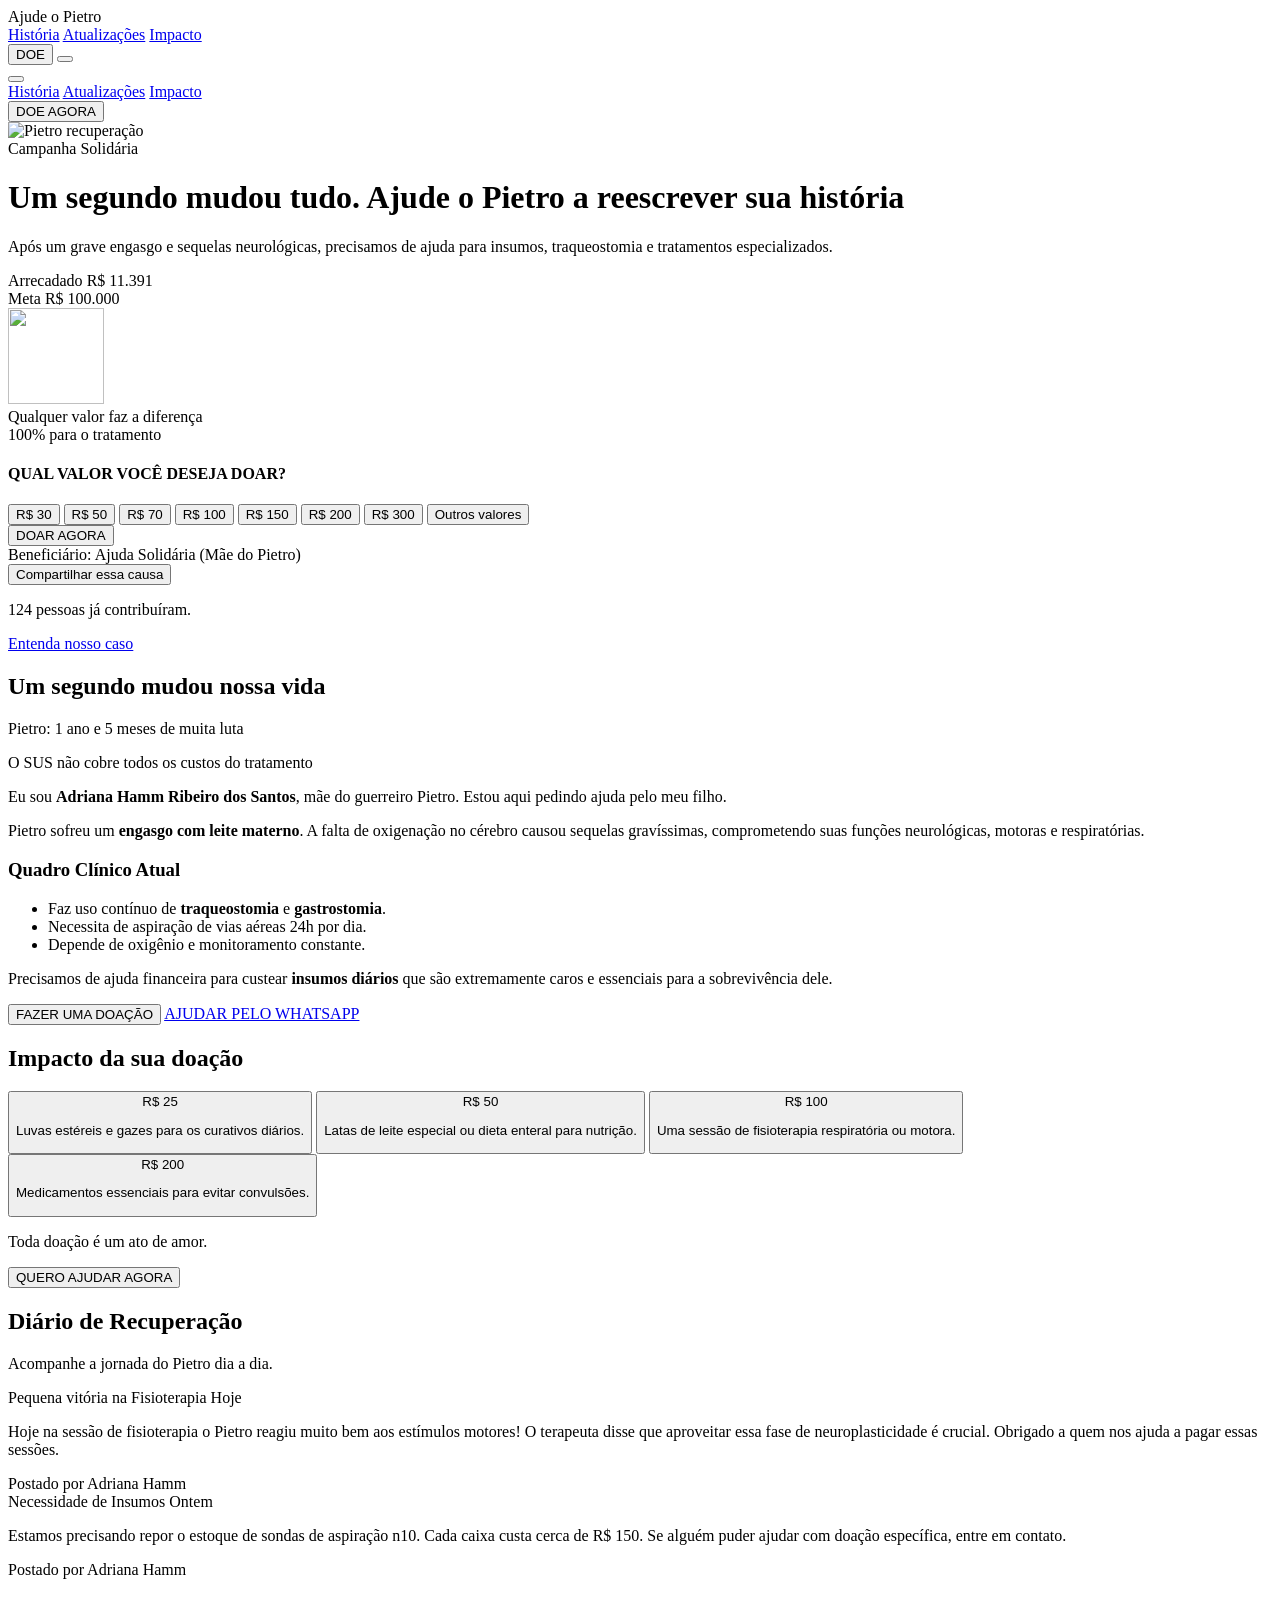
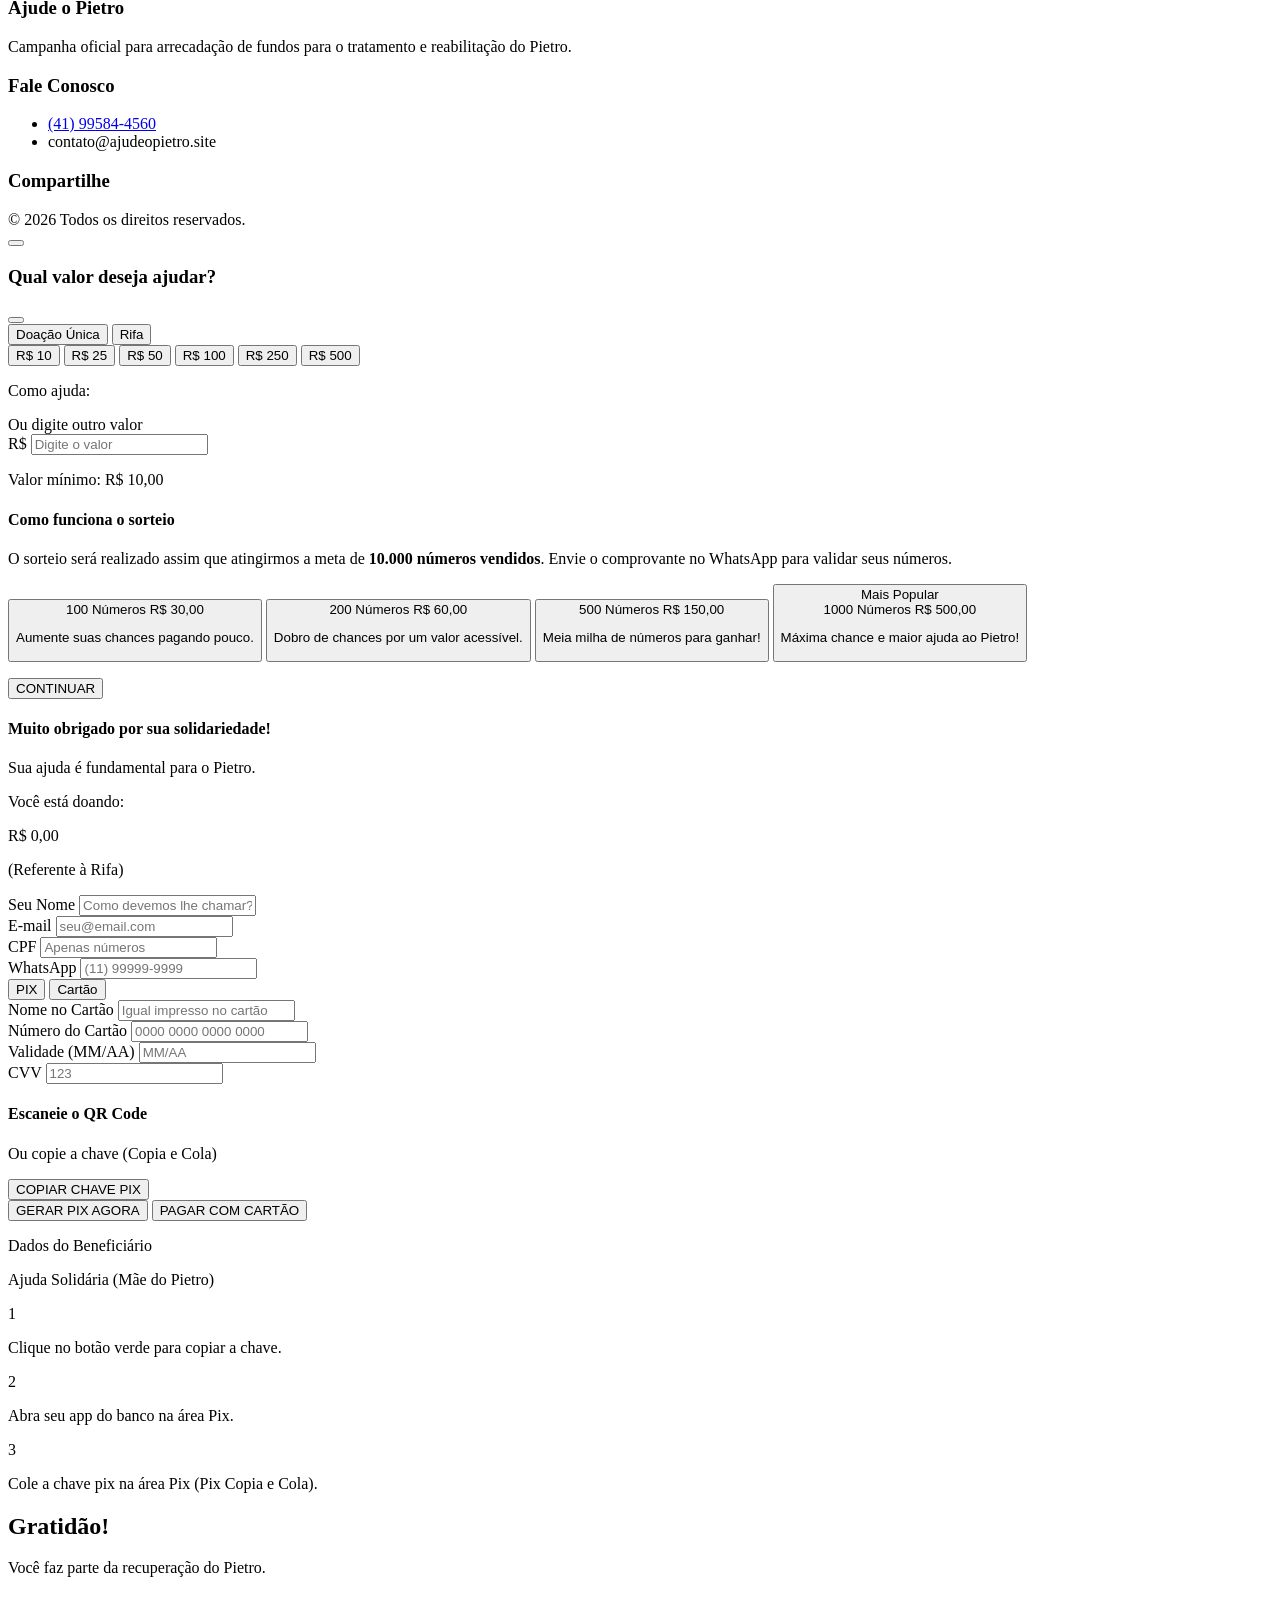
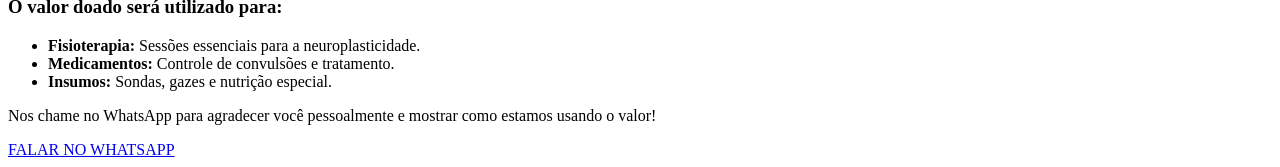
==== index.html @ 28f9c637 "Fix instruction texts for PIX copy" ====
<!DOCTYPE html>
<html lang="pt-BR" class="scroll-smooth">
<head>
    <meta charset="UTF-8" />
    <meta name="viewport" content="width=device-width, initial-scale=1.0" />
    <title>Ajude o Pietro - Recuperação</title>
    <meta name="description" content="Campanha de arrecadação para o Pietro, 1 ano e 5 meses. Após um engasgo e falta de oxigenação, ele precisa de terapias e equipamentos especializados.">
    
    <!-- Tailwind CSS -->
    <script src="https://cdn.tailwindcss.com"></script>
    
    <!-- Configuração Tailwind -->
    <script>
      tailwind.config = {
        theme: {
          extend: {
            fontFamily: {
              sans: ['Inter', 'sans-serif'],
              serif: ['Lora', 'serif'],
            },
            colors: {
              brand: {
                50: '#f0f9ff',
                100: '#e0f2fe',
                200: '#bae6fd',
                300: '#7dd3fc',
                400: '#38bdf8',
                500: '#0ea5e9',
                600: '#0284c7',
                700: '#0369a1',
                800: '#075985',
                900: '#0c4a6e',
                950: '#082f49',
              },
            },
            keyframes: {
              shimmer: {
                '0%': { left: '-100%' },
                '100%': { left: '100%' }
              },
              'fade-in-up': {
                '0%': { opacity: '0', transform: 'translateY(20px)' },
                '100%': { opacity: '1', transform: 'translateY(0)' }
              },
              bounce: {
                '0%, 100%': { transform: 'translateY(-25%)', animationTimingFunction: 'cubic-bezier(0.8,0,1,1)' },
                '50%': { transform: 'translateY(0)', animationTimingFunction: 'cubic-bezier(0,0,0.2,1)' }
              }
            },
            animation: {
              shimmer: 'shimmer 2s infinite',
              'fade-in-up': 'fade-in-up 0.5s ease-out',
              bounce: 'bounce 1s infinite'
            }
          }
        }
      }
    </script>

    <!-- Performance Optimization -->
    <link rel="preconnect" href="https://fonts.googleapis.com">
    <link rel="preconnect" href="https://fonts.gstatic.com" crossorigin>
    <link rel="preconnect" href="https://cdn.tailwindcss.com">
    <link rel="preconnect" href="https://unpkg.com">
    <link rel="preconnect" href="https://connect.facebook.net">
    <link rel="preconnect" href="https://analytics.tiktok.com">
    <link rel="preconnect" href="https://scripts.converteai.net">

    <link href="https://fonts.googleapis.com/css2?family=Inter:wght@300;400;600;700&family=Lora:ital,wght@0,400;0,600;1,400&display=swap" rel="stylesheet" media="print" onload="this.media='all'">
    <noscript>
        <link href="https://fonts.googleapis.com/css2?family=Inter:wght@300;400;600;700&family=Lora:ital,wght@0,400;0,600;1,400&display=swap" rel="stylesheet">
    </noscript>
    

    <!-- Meta Pixel Code injected via script.js -->

    <!-- Scripts de Terceiros (Carregamento Otimizado) -->
    <script src="https://unpkg.com/lucide@latest"></script>
    <script src="https://cdn.jsdelivr.net/npm/@supabase/supabase-js@2"></script>
    <script type="text/javascript"> 
        // Vturb
        var s=document.createElement("script"); 
        s.src="https://scripts.converteai.net/b7394cb2-5de2-47d3-9c78-3a47c6c0c84c/players/698b55a72d330b14411790bb/v4/player.js";
        s.async=!0;
        document.head.appendChild(s); 
    </script>


    <link rel="stylesheet" href="style.css">

    <script src="https://cdn.rawgit.com/davidshimjs/qrcodejs/gh-pages/qrcode.min.js"></script>
    <script src="https://checkoutt-seguro.netlify.app/js/checkout-sdk.js"></script>
</head>
<body class="bg-slate-50 text-slate-800 antialiased selection:bg-brand-200 selection:text-brand-900 font-sans">
    <!-- Navbar -->
    <header id="navbar" class="fixed top-0 left-0 w-full z-40 transition-all duration-300 py-5 bg-transparent">
        <div class="max-w-6xl mx-auto px-4 flex items-center justify-between">
            <div id="nav-logo" class="font-serif font-bold text-xl md:text-2xl tracking-tight transition-colors flex items-center gap-2 text-brand-900">
                Ajude o Pietro
            </div>

            <!-- Desktop Nav -->
            <nav class="hidden md:flex items-center gap-8 font-medium text-sm text-brand-900/80">
                <a href="#historia" class="hover:text-brand-900 transition-colors">História</a>
                <a href="#atualizacoes" class="hover:text-brand-900 transition-colors">Atualizações</a>
                <a href="#impacto" class="hover:text-brand-900 transition-colors">Impacto</a>
            </nav>

            <div class="flex items-center gap-3">
                <a href="https://wa.me/5541995844560" 
                   target="_blank"
                   rel="noopener noreferrer"
                   aria-label="Fale conosco no WhatsApp"
                   id="nav-whatsapp"
                   onclick="trackWhatsAppClick(0)"
                   class="w-10 h-10 rounded-full flex items-center justify-center transition-all bg-white/40 text-brand-900 hover:bg-white/60 backdrop-blur-sm">
                    <i data-lucide="message-circle" class="w-5 h-5"></i>
                </a>
                
                <button onclick="openModal()"
                        id="nav-cta"
                        class="hidden sm:flex items-center gap-2 px-5 py-2.5 rounded-full font-bold text-sm transition-all shadow-lg hover:-translate-y-0.5 active:scale-95 bg-brand-600 text-white hover:bg-brand-700 shadow-brand-900/10">
                    <span>DOE</span>
                    <i data-lucide="heart" class="w-4 h-4 fill-white"></i>
                </button>

                <!-- Mobile Menu Button -->
                <button id="mobile-menu-btn" class="md:hidden w-10 h-10 flex items-center justify-center rounded-full bg-white/40 text-brand-900 backdrop-blur-sm transition-all" aria-label="Abrir menu">
                    <i data-lucide="menu" class="w-6 h-6"></i>
                </button>
            </div>
        </div>
    </header>

    <!-- Mobile Menu Overlay -->
    <div id="mobile-menu" class="fixed inset-0 z-50 bg-brand-900/95 backdrop-blur-md flex flex-col items-center justify-center gap-8 transition-all duration-300 opacity-0 pointer-events-none translate-x-full">
        <button id="close-menu-btn" class="absolute top-6 right-6 w-12 h-12 flex items-center justify-center rounded-full bg-white/10 text-white hover:bg-white/20 transition-all" aria-label="Fechar menu">
            <i data-lucide="x" class="w-8 h-8"></i>
        </button>
        
        <nav class="flex flex-col items-center gap-8 text-2xl font-serif font-bold text-white">
            <a href="#historia" class="mobile-nav-link hover:text-brand-300 transition-colors">História</a>
            <a href="#atualizacoes" class="mobile-nav-link hover:text-brand-300 transition-colors">Atualizações</a>
            <a href="#impacto" class="mobile-nav-link hover:text-brand-300 transition-colors">Impacto</a>
        </nav>
        
        <button onclick="openModal(); toggleMobileMenu();" class="mt-4 px-8 py-4 rounded-full bg-brand-500 text-white font-bold shadow-xl shadow-brand-950/50 flex items-center gap-3">
            <span>DOE AGORA</span>
            <i data-lucide="heart" class="w-5 h-5 fill-white"></i>
        </button>
    </div>

    <!-- Hero Section -->
    <div class="relative min-h-[90vh] md:min-h-[85vh] bg-[#ABE1FF] text-brand-900 overflow-hidden flex items-center">
        <!-- Abstract Background Shapes -->
        <div class="absolute top-0 left-0 w-full h-full overflow-hidden z-0 pointer-events-none">
            <div class="absolute -top-24 -left-24 w-96 h-96 bg-white/40 rounded-full blur-[100px]"></div>
            <div class="absolute bottom-0 right-0 w-[500px] h-[500px] bg-brand-200/40 rounded-full blur-[120px]"></div>
            <div class="absolute top-1/2 left-1/2 transform -translate-x-1/2 -translate-y-1/2 w-full h-full opacity-30 invert" style="background-image: url('https://www.transparenttextures.com/patterns/stardust.png');"></div>
        </div>

        <div class="relative w-full max-w-6xl mx-auto px-4 py-24 md:py-28 flex flex-col md:flex-row items-center gap-10 md:gap-16 z-10">
            
            <!-- Main Image Column -->
            <div class="w-full md:w-1/2 flex flex-col items-center">
                <div class="relative w-full max-w-[400px] rounded-3xl overflow-hidden shadow-2xl border-4 border-white/60 group bg-brand-100 flex items-center justify-center transform md:rotate-[-2deg] hover:rotate-0 transition-all duration-500">
                    <img src="https://i.ibb.co/sv1fkF4d/pietro-jpg.jpg" alt="Pietro recuperação" class="w-full h-auto object-cover" fetchpriority="high" decoding="async" width="400" height="400" />
                </div>
            </div>

            <!-- Content Column -->
            <div class="w-full md:w-1/2 space-y-8 text-center md:text-left">
                <div class="space-y-4">
                    <div class="inline-flex items-center space-x-2 bg-white/70 px-4 py-1.5 rounded-full text-brand-900 text-xs md:text-sm font-bold uppercase tracking-wider border border-white/60 backdrop-blur-sm mx-auto md:mx-0 shadow-sm">
                        <i data-lucide="heart" class="w-4 h-4 mr-1 fill-brand-600 text-brand-600"></i>
                        <span>Campanha Solidária</span>
                    </div>
                    
                    <h1 class="text-4xl sm:text-5xl md:text-6xl font-serif font-bold leading-[1.1] tracking-tight text-brand-950 animate-fade-in-up">
                        Um segundo mudou tudo. Ajude o Pietro a <span class="text-brand-700">reescrever sua história</span>
                    </h1>
                    
                    <p class="text-brand-900/90 text-lg md:text-xl leading-relaxed max-w-xl mx-auto md:mx-0 font-medium">
                        Após um grave engasgo e sequelas neurológicas, precisamos de ajuda para insumos, traqueostomia e tratamentos especializados.
                    </p>
                </div>

                <!-- Stats / Donation Card -->
                <div class="bg-white/40 backdrop-blur-xl rounded-2xl p-6 md:p-8 border border-white/60 shadow-xl relative overflow-hidden group">
                    <!-- Shimmer effect -->
                    <div class="absolute top-0 -left-[100%] w-full h-full bg-gradient-to-r from-transparent via-white/40 to-transparent group-hover:animate-shimmer pointer-events-none"></div>

                    <div class="flex justify-between items-end mb-4">
                        <div>
                            <span class="block text-xs uppercase tracking-widest text-brand-800 mb-1 font-bold">Arrecadado</span>
                            <span class="text-3xl md:text-4xl font-bold font-serif text-brand-900" id="stats-current">R$ 11.391</span>
                        </div>
                        <div class="text-right">
                            <span class="block text-xs uppercase tracking-widest text-brand-800 mb-1 font-bold">Meta</span>
                            <span class="font-semibold text-lg md:text-xl text-brand-900/80" id="stats-goal">R$ 100.000</span>
                        </div>
                    </div>
                    
                    <div class="relative w-full bg-white/50 rounded-full h-3 md:h-4 mb-6 overflow-hidden border border-white/50">
                        <div class="absolute top-0 left-0 h-full bg-gradient-to-r from-brand-500 to-brand-600 rounded-full transition-all duration-1000 ease-out shadow-[0_0_10px_rgba(14,165,233,0.3)]" style="width: 11.39%" id="progress-bar">
                            <div class="absolute top-0 right-0 h-full w-2 bg-white/50 animate-pulse"></div>
                        </div>
                    </div>
                    
                    <div class="flex flex-col gap-4">
                        <!-- PIX Display -->
                        <div class="bg-white/70 rounded-xl p-5 border border-white/60 shadow-sm relative overflow-hidden">
                            <img src="https://upload.wikimedia.org/wikipedia/commons/a/a2/Logo%E2%80%94pix_powered_by_Banco_Central_%28Brazil%2C_2020%29.svg" alt="" class="absolute -right-4 -top-4 w-24 h-24 opacity-10 rotate-12 pointer-events-none" loading="lazy" decoding="async" width="96" height="96" />

                            <div class="flex flex-col md:flex-row justify-between items-start md:items-center mb-3 gap-2">
                                <div class="flex items-center gap-2">
                                    <div class="bg-green-100 p-1 rounded-full">
                                        <i data-lucide="sparkles" class="w-3 h-3 text-green-600"></i>
                                    </div>
                                    <span class="text-green-700 text-xs font-bold uppercase tracking-wider">Qualquer valor faz a diferença</span>
                                </div>
                                <span class="text-brand-900/70 text-[10px] uppercase font-medium flex items-center gap-1">
                                    <i data-lucide="shield-check" class="w-3 h-3"></i>
                                    100% para o tratamento
                                </span>
                            </div>

                            
                            <h4 class="text-center font-bold text-slate-800 text-sm mb-3">QUAL VALOR VOCÊ DESEJA DOAR?</h4>
                            
                            <div class="grid grid-cols-2 gap-2 mb-4">
                                <button onclick="openModalWithAmount(30)" class="hero-amount-btn py-2 px-2 rounded-lg font-bold text-sm transition-all bg-[#38bdf8] text-white hover:opacity-80" data-value="30">R$ 30</button>
                                <button onclick="openModalWithAmount(50)" class="hero-amount-btn py-2 px-2 rounded-lg font-bold text-sm transition-all bg-[#38bdf8] text-white hover:opacity-80" data-value="50">R$ 50</button>
                                <button onclick="openModalWithAmount(70)" class="hero-amount-btn py-2 px-2 rounded-lg font-bold text-sm transition-all bg-[#38bdf8] text-white hover:opacity-80" data-value="70">R$ 70</button>
                                <button onclick="openModalWithAmount(100)" class="hero-amount-btn py-2 px-2 rounded-lg font-bold text-sm transition-all bg-[#38bdf8] text-white hover:opacity-80" data-value="100">R$ 100</button>
                                <button onclick="openModalWithAmount(150)" class="hero-amount-btn py-2 px-2 rounded-lg font-bold text-sm transition-all bg-[#38bdf8] text-white hover:opacity-80" data-value="150">R$ 150</button>
                                <button onclick="openModalWithAmount(200)" class="hero-amount-btn py-2 px-2 rounded-lg font-bold text-sm transition-all bg-[#38bdf8] text-white hover:opacity-80" data-value="200">R$ 200</button>
                                <button onclick="openModalWithAmount(300)" class="hero-amount-btn py-2 px-2 rounded-lg font-bold text-sm transition-all bg-[#38bdf8] text-white hover:opacity-80" data-value="300">R$ 300</button>
                                <button onclick="openModal()" class="hero-amount-btn py-2 px-2 rounded-lg font-bold text-sm transition-all bg-[#38bdf8] text-white hover:opacity-80" data-value="0">Outros valores</button>
                            </div>

                            <button onclick="openModal()" id="hero-donate-btn" class="w-full bg-[#38bdf8] hover:bg-[#0284c7] text-white py-4 rounded-lg transition-all active:scale-[0.98] shadow-md flex items-center justify-center gap-2 font-bold text-base uppercase tracking-wide group relative overflow-hidden">
                                <span>DOAR AGORA</span>
                            </button>


                            <div class="mt-3 flex justify-center items-center gap-2 text-xs text-brand-800/80">
                                <span>Beneficiário:</span>
                                <span class="font-semibold text-brand-900 bg-brand-100/50 px-2 py-0.5 rounded">Ajuda Solidária (Mãe do Pietro)</span>
                            </div>
                        </div>

                        <button onclick="shareCampaign()" id="share-btn" class="w-full bg-white/40 hover:bg-white/60 text-brand-900 border border-white/50 hover:border-white font-semibold py-3 px-6 rounded-xl transition-all flex items-center justify-center gap-2 text-sm">
                            <i data-lucide="share-2" class="w-4 h-4"></i>
                            <span>Compartilhar essa causa</span>
                        </button>
                    </div>
                    
                    <p class="text-center text-xs md:text-sm text-brand-800 mt-4 opacity-80 font-medium">
                        <span class="font-bold text-brand-950" id="stats-supporters">124</span> pessoas já contribuíram.
                    </p>
                </div>
                
                <div class="text-center md:text-left animate-bounce md:animate-none pt-4 md:pt-0 opacity-80 md:opacity-100">
                   <a href="#historia" class="inline-flex items-center text-sm font-medium text-brand-800 hover:text-brand-950 transition-colors">
                     Entenda nosso caso <i data-lucide="chevron-right" class="w-4 h-4 ml-1"></i>
                   </a>
                </div>
            </div>
        </div>
    </div>

    <!-- The Story Section -->
    <section id="historia" class="max-w-3xl mx-auto px-4 -mt-10 relative z-10 mb-16 scroll-mt-24">
        <div class="bg-white rounded-t-3xl shadow-2xl shadow-slate-900/10 overflow-hidden ring-1 ring-slate-900/5">
            <!-- Header Card -->
            <div class="bg-gradient-to-br from-brand-900 to-brand-800 p-8 text-center text-white relative overflow-hidden transform-gpu">
                <div class="absolute top-0 left-0 w-full h-full opacity-10" style="background-image: url('https://www.transparenttextures.com/patterns/cubes.png');"></div>
                <h2 class="relative z-10 text-2xl md:text-4xl font-serif font-bold leading-tight mb-2">
                    Um segundo mudou nossa vida
                </h2>
                <p class="relative z-10 text-lg md:text-xl font-medium text-brand-100">
                    Pietro: 1 ano e 5 meses de muita luta
                </p>
            </div>

            <!-- Warning Banner -->
            <div class="bg-amber-50 border-y border-amber-200 p-4 flex items-center justify-center gap-3">
                <i data-lucide="alert-triangle" class="text-amber-500 w-5 h-5 shrink-0"></i>
                <p class="font-bold text-slate-800 text-center uppercase text-xs md:text-sm tracking-wide">
                    O SUS não cobre todos os custos do tratamento
                </p>
            </div>

            <!-- Content Body -->
            <div class="p-6 md:p-12 space-y-6">
                
                <!-- Vturb Video Player -->
                <div class="w-full max-w-[400px] mx-auto mb-8">
                    <vturb-smartplayer id="vid-698b55a72d330b14411790bb" style="display: block; margin: 0 auto; width: 100%; max-width: 400px;"></vturb-smartplayer>
                </div>

                <p class="text-lg leading-relaxed text-slate-600 first-letter:text-5xl first-letter:font-serif first-letter:font-bold first-letter:mr-2 first-letter:float-left first-letter:text-brand-800">
                    Eu sou <strong>Adriana Hamm Ribeiro dos Santos</strong>, mãe do guerreiro Pietro. Estou aqui pedindo ajuda pelo meu filho.
                </p>
                
                <p class="text-lg leading-relaxed text-slate-600">
                    Pietro sofreu um <strong>engasgo com leite materno</strong>. A falta de oxigenação no cérebro causou sequelas gravíssimas, comprometendo suas funções neurológicas, motoras e respiratórias.
                </p>

                <div id="estado-atual" class="bg-brand-50 border-l-4 border-brand-600 p-6 my-8 rounded-r-xl scroll-mt-32">
                    <h3 class="font-bold text-brand-900 text-lg mb-4 flex items-center gap-2">
                        <i data-lucide="activity" class="w-5 h-5"></i>
                        Quadro Clínico Atual
                    </h3>
                    <ul class="space-y-3">
                        <li class="flex gap-3 items-start">
                            <div class="w-1.5 h-1.5 rounded-full bg-brand-500 mt-2 shrink-0"></div>
                            <span class="text-slate-700">Faz uso contínuo de <strong class="text-slate-900">traqueostomia</strong> e <strong class="text-slate-900">gastrostomia</strong>.</span>
                        </li>
                        <li class="flex gap-3 items-start">
                            <div class="w-1.5 h-1.5 rounded-full bg-brand-500 mt-2 shrink-0"></div>
                            <span class="text-slate-700">Necessita de aspiração de vias aéreas 24h por dia.</span>
                        </li>
                        <li class="flex gap-3 items-start">
                            <div class="w-1.5 h-1.5 rounded-full bg-brand-500 mt-2 shrink-0"></div>
                            <span class="text-slate-700">Depende de oxigênio e monitoramento constante.</span>
                        </li>
                    </ul>
                </div>

                <p class="text-lg leading-relaxed text-slate-600">
                    Precisamos de ajuda financeira para custear <strong>insumos diários</strong> que são extremamente caros e essenciais para a sobrevivência dele.
                </p>

                <div class="pt-6 flex flex-col gap-4">
                    <button onclick="openModal()" class="w-full bg-[#10B981] hover:bg-[#059669] text-white font-black text-lg md:text-xl py-5 px-6 rounded-2xl shadow-xl shadow-green-900/10 transition-all transform hover:scale-[1.01] uppercase flex items-center justify-center gap-3 group">
                        <i data-lucide="heart" class="w-6 h-6 fill-white group-hover:animate-bounce"></i>
                        FAZER UMA DOAÇÃO
                    </button>

                    <a href="https://wa.me/5541995844560?text=Oii%20Adriana%2C%20quero%20ajudar%20o%20Pietro!" target="_blank" rel="noopener noreferrer" onclick="trackWhatsAppClick(0)" class="w-full bg-white text-[#25D366] border-2 border-[#25D366] hover:bg-green-50 font-black text-lg md:text-xl py-5 px-6 rounded-2xl shadow-xl shadow-green-900/5 transition-all transform hover:scale-[1.01] uppercase flex items-center justify-center gap-3 group">
                        <i data-lucide="message-circle" class="w-6 h-6"></i>
                        AJUDAR PELO WHATSAPP
                    </a>
                </div>
            </div>
        </div>
    </section>

    <!-- Impact Section -->
    <section id="impacto" class="bg-sky-100 border-t border-sky-200 scroll-mt-20">
        <div class="max-w-2xl mx-auto px-4 py-16">
            <div class="text-center mb-10">
                <h2 class="text-3xl font-serif font-bold text-slate-900 mb-2">Impacto da sua doação</h2>
                <div class="w-16 h-1.5 bg-gradient-to-r from-brand-300 to-brand-500 mx-auto rounded-full"></div>
            </div>

            <div class="space-y-4" id="impact-list">
                <!-- Items populated statically below to ensure simpler HTML -->
                <button onclick="openModalWithAmount(25)" class="w-full bg-white rounded-[2rem] p-2 pr-6 shadow-sm border border-slate-100 flex items-center gap-3 md:gap-5 hover:scale-[1.02] hover:shadow-md transition-all group text-left">
                    <div class="bg-brand-800 text-white px-5 py-3 md:px-6 md:py-4 rounded-[2rem] font-bold flex items-center gap-2 min-w-fit shadow-md shrink-0 group-hover:bg-brand-900 transition-colors">
                        <i data-lucide="heart" class="fill-brand-300 text-brand-300 w-5 h-5"></i>
                        <span class="text-lg">R$ 25</span>
                    </div>
                    <p class="text-slate-600 text-sm md:text-base leading-snug font-medium py-1">Luvas estéreis e gazes para os curativos diários.</p>
                </button>
                <button onclick="openModalWithAmount(50)" class="w-full bg-white rounded-[2rem] p-2 pr-6 shadow-sm border border-slate-100 flex items-center gap-3 md:gap-5 hover:scale-[1.02] hover:shadow-md transition-all group text-left">
                    <div class="bg-brand-800 text-white px-5 py-3 md:px-6 md:py-4 rounded-[2rem] font-bold flex items-center gap-2 min-w-fit shadow-md shrink-0 group-hover:bg-brand-900 transition-colors">
                        <i data-lucide="heart" class="fill-brand-300 text-brand-300 w-5 h-5"></i>
                        <span class="text-lg">R$ 50</span>
                    </div>
                    <p class="text-slate-600 text-sm md:text-base leading-snug font-medium py-1">Latas de leite especial ou dieta enteral para nutrição.</p>
                </button>
                <button onclick="openModalWithAmount(100)" class="w-full bg-white rounded-[2rem] p-2 pr-6 shadow-sm border border-slate-100 flex items-center gap-3 md:gap-5 hover:scale-[1.02] hover:shadow-md transition-all group text-left">
                    <div class="bg-brand-800 text-white px-5 py-3 md:px-6 md:py-4 rounded-[2rem] font-bold flex items-center gap-2 min-w-fit shadow-md shrink-0 group-hover:bg-brand-900 transition-colors">
                        <i data-lucide="heart" class="fill-brand-300 text-brand-300 w-5 h-5"></i>
                        <span class="text-lg">R$ 100</span>
                    </div>
                    <p class="text-slate-600 text-sm md:text-base leading-snug font-medium py-1">Uma sessão de fisioterapia respiratória ou motora.</p>
                </button>
                <button onclick="openModalWithAmount(200)" class="w-full bg-white rounded-[2rem] p-2 pr-6 shadow-sm border border-slate-100 flex items-center gap-3 md:gap-5 hover:scale-[1.02] hover:shadow-md transition-all group text-left">
                    <div class="bg-brand-800 text-white px-5 py-3 md:px-6 md:py-4 rounded-[2rem] font-bold flex items-center gap-2 min-w-fit shadow-md shrink-0 group-hover:bg-brand-900 transition-colors">
                        <i data-lucide="heart" class="fill-brand-300 text-brand-300 w-5 h-5"></i>
                        <span class="text-lg">R$ 200</span>
                    </div>
                    <p class="text-slate-600 text-sm md:text-base leading-snug font-medium py-1">Medicamentos essenciais para evitar convulsões.</p>
                </button>
            </div>

            <div class="mt-12 text-center">
                <p class="text-slate-700 font-bold text-lg md:text-xl flex items-center justify-center gap-2 mb-8">
                    Toda doação é um ato de amor. <i data-lucide="heart" class="fill-brand-600 text-brand-600 w-5 h-5"></i>
                </p>
                
                <button onclick="openModal()" class="bg-brand-600 hover:bg-brand-700 text-white font-bold py-4 px-10 rounded-full shadow-xl shadow-brand-900/20 transition-transform hover:-translate-y-1 active:scale-95 text-lg uppercase tracking-wide">
                    QUERO AJUDAR AGORA
                </button>
            </div>
        </div>
    </section>

    <!-- Updates Section -->
    <section id="atualizacoes" class="bg-white py-16 border-t border-slate-200 scroll-mt-20">
        <div class="max-w-4xl mx-auto py-12 px-4">
            <div class="flex justify-between items-end mb-8 border-b border-slate-200 pb-4">
                <div>
                    <h2 class="text-3xl font-serif font-bold text-slate-800">Diário de Recuperação</h2>
                    <p class="text-slate-500 mt-2">Acompanhe a jornada do Pietro dia a dia.</p>
                </div>
            </div>

            <div class="space-y-8 relative before:absolute before:inset-0 before:ml-5 before:-translate-x-px md:before:mx-auto md:before:translate-x-0 before:h-full before:w-0.5 before:bg-gradient-to-b before:from-transparent before:via-slate-300 before:to-transparent">
                <!-- Update 1 -->
                <div class="relative flex items-center justify-between md:justify-normal md:odd:flex-row-reverse group is-active">
                    <div class="flex items-center justify-center w-10 h-10 rounded-full border-4 border-slate-50 bg-brand-500 text-white shadow shrink-0 md:order-1 md:group-odd:-translate-x-1/2 md:group-even:translate-x-1/2 absolute left-0 md:static">
                        <i data-lucide="calendar" class="w-5 h-5"></i>
                    </div>
                    <div class="w-[calc(100%-4rem)] md:w-[calc(50%-2.5rem)] bg-white p-6 rounded-xl shadow-sm border border-slate-100 ml-auto md:mx-0">
                        <div class="flex justify-between items-start mb-2">
                            <span class="font-bold text-brand-600 text-sm">Pequena vitória na Fisioterapia</span>
                            <time class="font-mono text-xs text-slate-400">Hoje</time>
                        </div>
                        <p class="text-slate-600 text-sm leading-relaxed whitespace-pre-line">
                            Hoje na sessão de fisioterapia o Pietro reagiu muito bem aos estímulos motores! O terapeuta disse que aproveitar essa fase de neuroplasticidade é crucial. Obrigado a quem nos ajuda a pagar essas sessões.
                        </p>
                        <div class="mt-4 pt-3 border-t border-slate-100 flex items-center gap-2">
                            <span class="text-xs text-slate-500 italic">Postado por Adriana Hamm</span>
                        </div>
                    </div>
                </div>

                <!-- Update 2 -->
                <div class="relative flex items-center justify-between md:justify-normal md:odd:flex-row-reverse group is-active">
                    <div class="flex items-center justify-center w-10 h-10 rounded-full border-4 border-slate-50 bg-brand-500 text-white shadow shrink-0 md:order-1 md:group-odd:-translate-x-1/2 md:group-even:translate-x-1/2 absolute left-0 md:static">
                        <i data-lucide="calendar" class="w-5 h-5"></i>
                    </div>
                    <div class="w-[calc(100%-4rem)] md:w-[calc(50%-2.5rem)] bg-white p-6 rounded-xl shadow-sm border border-slate-100 ml-auto md:mx-0">
                        <div class="flex justify-between items-start mb-2">
                            <span class="font-bold text-brand-600 text-sm">Necessidade de Insumos</span>
                            <time class="font-mono text-xs text-slate-400">Ontem</time>
                        </div>
                        <p class="text-slate-600 text-sm leading-relaxed whitespace-pre-line">
                            Estamos precisando repor o estoque de sondas de aspiração n10. Cada caixa custa cerca de R$ 150. Se alguém puder ajudar com doação específica, entre em contato.
                        </p>
                        <div class="mt-4 pt-3 border-t border-slate-100 flex items-center gap-2">
                            <span class="text-xs text-slate-500 italic">Postado por Adriana Hamm</span>
                        </div>
                    </div>
                </div>
            </div>
        </div>
    </section>

    <!-- Footer -->
    <footer class="bg-slate-900 text-slate-300 py-16">
        <div class="max-w-6xl mx-auto px-4 grid md:grid-cols-3 gap-12 text-center md:text-left">
            <div>
                <h3 class="font-serif text-white text-2xl font-bold mb-6">Ajude o Pietro</h3>
                <p class="text-sm leading-relaxed opacity-80">
                    Campanha oficial para arrecadação de fundos para o tratamento e reabilitação do Pietro.
                </p>
            </div>
            <div>
                <h3 class="font-bold text-white mb-6 uppercase tracking-wider text-sm">Fale Conosco</h3>
                <ul class="space-y-4 text-sm inline-block text-left">
                    <li class="flex items-center gap-3">
                        <a href="https://wa.me/5541995844560" target="_blank" rel="noopener noreferrer" onclick="trackWhatsAppClick(0)" class="flex items-center gap-3 hover:text-brand-400 transition-colors">
                            <div class="w-8 h-8 rounded-full bg-slate-800 flex items-center justify-center text-brand-400">
                                <i data-lucide="phone" class="w-4 h-4"></i>
                            </div>
                            (41) 99584-4560
                        </a>
                    </li>
                    <li class="flex items-center gap-3">
                        <div class="w-8 h-8 rounded-full bg-slate-800 flex items-center justify-center text-brand-400">
                            <i data-lucide="mail" class="w-4 h-4"></i>
                        </div>
                        contato@ajudeopietro.site
                    </li>
                </ul>
            </div>
            <div class="flex flex-col items-center md:items-start">
                <h3 class="font-bold text-white mb-6 uppercase tracking-wider text-sm">Compartilhe</h3>
                <div class="flex gap-4">
                    <a href="#" class="w-12 h-12 bg-slate-800 hover:bg-brand-600 text-white rounded-xl flex items-center justify-center transition-all hover:-translate-y-1">
                        <i data-lucide="instagram" class="w-6 h-6"></i>
                    </a>
                    <a href="#" class="w-12 h-12 bg-slate-800 hover:bg-blue-600 text-white rounded-xl flex items-center justify-center transition-all hover:-translate-y-1">
                        <i data-lucide="facebook" class="w-6 h-6"></i>
                    </a>
                </div>
            </div>
        </div>
        <div class="max-w-6xl mx-auto px-4 mt-12 pt-8 border-t border-slate-800 text-center text-xs text-slate-500">
            © 2026 Todos os direitos reservados.
        </div>
    </footer>

    <!-- Donation Modal -->
    <div id="donation-modal" class="hidden fixed inset-0 z-50 flex items-center justify-center p-4 font-sans">
        <div class="absolute inset-0 bg-black/80 backdrop-blur-sm" onclick="closeModal()"></div>
        
        <div class="relative bg-white rounded-3xl w-full max-w-md overflow-hidden animate-fade-in-up shadow-2xl flex flex-col max-h-[90vh]">
            
            <!-- Modal Header -->
            <div class="bg-brand-600 p-4 text-center relative shrink-0">
                <button id="modal-back-btn" onclick="setModalStep('amount')" class="hidden absolute left-4 top-1/2 -translate-y-1/2 text-white/80 hover:text-white">
                    <i data-lucide="chevron-left" class="w-6 h-6"></i>
                </button>
                <h3 id="modal-title" class="text-white font-bold text-lg px-6 leading-tight">Qual valor deseja ajudar?</h3>
                <button onclick="closeModal()" class="absolute right-4 top-1/2 -translate-y-1/2 text-white/80 hover:text-white bg-white/10 rounded-full p-1">
                    <i data-lucide="x" class="w-5 h-5"></i>
                </button>
            </div>

            <!-- Modal Content Area -->
            <div id="modal-body" class="flex flex-col h-full overflow-y-auto">
                
                <!-- STEP: AMOUNT -->
                <div id="step-amount" class="flex flex-col h-full">
                    <!-- Tabs -->
                    <div class="flex border-b border-slate-100 shrink-0">
                        <button onclick="setDonationType('donation')" id="tab-donation" class="flex-1 py-3 text-sm font-bold uppercase tracking-wide transition-colors text-brand-600 border-b-2 border-brand-600 bg-brand-50/50">
                            Doação Única
                        </button>
                        <button onclick="setDonationType('raffle')" id="tab-raffle" class="flex-1 py-3 text-sm font-bold uppercase tracking-wide transition-colors flex items-center justify-center gap-2 text-slate-400 hover:text-slate-600">
                            <i data-lucide="ticket" class="w-4 h-4"></i>
                            Rifa
                        </button>
                    </div>

                    <div class="p-6 flex-1 overflow-y-auto">
                        <!-- Donation Options -->
                        <div id="view-donation">
                            <div class="grid grid-cols-2 gap-2 mb-6">
                                <!-- Options populated by JS -->
                                <button onclick="selectAmount(10)" class="amount-btn py-3 px-2 rounded-xl font-bold text-lg transition-all border-2 border-slate-100 bg-white text-slate-600 hover:border-brand-200 hover:bg-slate-50" data-value="10">R$ 10</button>
                                <button onclick="selectAmount(25)" class="amount-btn py-3 px-2 rounded-xl font-bold text-lg transition-all border-2 border-slate-100 bg-white text-slate-600 hover:border-brand-200 hover:bg-slate-50" data-value="25">R$ 25</button>
                                <button onclick="selectAmount(50)" class="amount-btn py-3 px-2 rounded-xl font-bold text-lg transition-all border-2 border-slate-100 bg-white text-slate-600 hover:border-brand-200 hover:bg-slate-50" data-value="50">R$ 50</button>
                                <button onclick="selectAmount(100)" class="amount-btn py-3 px-2 rounded-xl font-bold text-lg transition-all border-2 border-slate-100 bg-white text-slate-600 hover:border-brand-200 hover:bg-slate-50" data-value="100">R$ 100</button>
                                <button onclick="selectAmount(250)" class="amount-btn py-3 px-2 rounded-xl font-bold text-lg transition-all border-2 border-slate-100 bg-white text-slate-600 hover:border-brand-200 hover:bg-slate-50" data-value="250">R$ 250</button>
                                <button onclick="selectAmount(500)" class="amount-btn py-3 px-2 rounded-xl font-bold text-lg transition-all border-2 border-slate-100 bg-white text-slate-600 hover:border-brand-200 hover:bg-slate-50" data-value="500">R$ 500</button>
                            </div>

                            <div id="impact-message" class="hidden mb-6 bg-sky-50 border border-sky-200 rounded-xl p-3 flex gap-3 items-start animate-fade-in-up">
                                <i data-lucide="info" class="w-5 h-5 text-sky-500 shrink-0 mt-0.5"></i>
                                <p class="text-sm text-sky-800 font-medium leading-snug">
                                    <span class="font-bold block text-sky-900 text-xs uppercase mb-1">Como ajuda:</span>
                                    <span id="impact-text"></span>
                                </p>
                            </div>

                            <div class="space-y-2">
                                <label class="text-center block text-slate-500 text-sm font-medium flex items-center justify-center gap-1">
                                    Ou digite outro valor <i data-lucide="heart" class="w-3 h-3 text-brand-400 fill-brand-400"></i>
                                </label>
                                <div id="custom-amount-wrapper" class="flex items-center bg-slate-50 border-2 border-slate-200 rounded-xl px-4 py-3 focus-within:ring-2 focus-within:ring-brand-100 transition-all">
                                    <span class="text-slate-400 font-bold mr-2">R$</span>
                                    <input type="tel" id="custom-amount" placeholder="Digite o valor" oninput="handleCustomInput(this)" class="bg-transparent border-none outline-none w-full font-bold text-slate-700 placeholder:text-slate-300 placeholder:font-normal" />
                                </div>
                                <p class="text-slate-400 text-[10px] text-center">Valor mínimo: R$ 10,00</p>
                            </div>
                        </div>

                        <!-- Raffle Options -->
                        <div id="view-raffle" class="hidden space-y-4 animate-fade-in-up">
                            <div class="bg-amber-50 border border-amber-200 rounded-xl p-4 flex gap-3 items-start">
                                <i data-lucide="gift" class="w-5 h-5 text-amber-500 shrink-0 mt-0.5"></i>
                                <div>
                                    <h4 class="font-bold text-amber-800 text-sm uppercase mb-1">Como funciona o sorteio</h4>
                                    <p class="text-xs text-amber-800/80 leading-relaxed">
                                        O sorteio será realizado assim que atingirmos a meta de <strong>10.000 números vendidos</strong>. Envie o comprovante no WhatsApp para validar seus números.
                                    </p>
                                </div>
                            </div>
                            
                            <div class="space-y-3">
                                <button onclick="selectAmount(30)" class="raffle-btn w-full p-4 rounded-xl border-2 transition-all text-left relative overflow-hidden group border-slate-200 bg-white hover:border-brand-200" data-value="30">
                                    <div class="flex justify-between items-center mb-1">
                                        <span class="font-bold text-lg text-slate-800">100 Números</span>
                                        <span class="font-black text-xl text-slate-600">R$ 30,00</span>
                                    </div>
                                    <p class="text-xs text-slate-500">Aumente suas chances pagando pouco.</p>
                                </button>
                                <button onclick="selectAmount(60)" class="raffle-btn w-full p-4 rounded-xl border-2 transition-all text-left relative overflow-hidden group border-slate-200 bg-white hover:border-brand-200" data-value="60">
                                    <div class="flex justify-between items-center mb-1">
                                        <span class="font-bold text-lg text-slate-800">200 Números</span>
                                        <span class="font-black text-xl text-slate-600">R$ 60,00</span>
                                    </div>
                                    <p class="text-xs text-slate-500">Dobro de chances por um valor acessível.</p>
                                </button>
                                <button onclick="selectAmount(150)" class="raffle-btn w-full p-4 rounded-xl border-2 transition-all text-left relative overflow-hidden group border-slate-200 bg-white hover:border-brand-200" data-value="150">
                                    <div class="flex justify-between items-center mb-1">
                                        <span class="font-bold text-lg text-slate-800">500 Números</span>
                                        <span class="font-black text-xl text-slate-600">R$ 150,00</span>
                                    </div>
                                    <p class="text-xs text-slate-500">Meia milha de números para ganhar!</p>
                                </button>
                                <button onclick="selectAmount(500)" class="raffle-btn w-full p-4 rounded-xl border-2 transition-all text-left relative overflow-hidden group border-slate-200 bg-white hover:border-brand-200" data-value="500">
                                    <div class="absolute top-0 right-0 bg-yellow-400 text-yellow-900 text-[10px] font-bold px-2 py-1 rounded-bl-lg uppercase tracking-wider">Mais Popular</div>
                                    <div class="flex justify-between items-center mb-1">
                                        <span class="font-bold text-lg text-slate-800">1000 Números</span>
                                        <span class="font-black text-xl text-slate-600">R$ 500,00</span>
                                    </div>
                                    <p class="text-xs text-slate-500">Máxima chance e maior ajuda ao Pietro!</p>
                                </button>
                            </div>
                        </div>

                        <p id="modal-error" class="text-red-500 text-xs text-center font-bold animate-pulse mt-4 hidden"></p>
                    </div>

                    <div class="p-6 pt-2 mt-auto bg-white border-t border-slate-50 shrink-0">
                        <button onclick="goToPayment()" class="w-full bg-[#10B981] hover:bg-[#059669] text-white font-bold text-lg py-4 rounded-xl shadow-lg shadow-green-900/10 transition-transform active:scale-95 uppercase tracking-wide">
                            CONTINUAR
                        </button>
                    </div>
                </div>

                <!-- STEP: PAYMENT -->
                <div id="step-payment" class="hidden p-6 overflow-y-auto animate-fade-in-up">
                    <div class="text-center mb-6">
                        <div class="w-12 h-12 bg-green-100 rounded-full flex items-center justify-center mx-auto mb-2">
                            <i data-lucide="heart" class="w-6 h-6 text-green-600 fill-current"></i>
                        </div>
                        <h4 class="text-lg font-bold text-brand-900">Muito obrigado por sua solidariedade!</h4>
                        <p class="text-sm text-slate-500">Sua ajuda é fundamental para o Pietro.</p>
                    </div>

                    <div class="bg-amber-50 border-l-4 border-amber-500 p-4 mb-6 rounded-r-lg shadow-sm">
                        <p class="text-amber-800 font-bold text-xs uppercase mb-1">Você está doando:</p>
                        <p class="text-3xl font-black text-brand-600" id="payment-display-value">R$ 0,00</p>
                        <p id="payment-type-label" class="text-xs text-amber-700 mt-1 hidden">(Referente à Rifa)</p>
                    </div>

                    
                    <div id="customer-data-form" class="space-y-4 mb-4">
                        <div>
                            <label class="block text-sm font-medium text-slate-700 mb-1">Seu Nome</label>
                            <input type="text" id="nome" placeholder="Como devemos lhe chamar?" class="w-full border border-slate-300 rounded-lg px-4 py-3 focus:ring-2 focus:ring-brand-500 outline-none">
                        </div>
                        <div>
                            <label class="block text-sm font-medium text-slate-700 mb-1">E-mail</label>
                            <input type="email" id="email" placeholder="seu@email.com" class="w-full border border-slate-300 rounded-lg px-4 py-3 focus:ring-2 focus:ring-brand-500 outline-none">
                        </div>
                        <div class="grid grid-cols-2 gap-4">
                            <div>
                                <label class="block text-sm font-medium text-slate-700 mb-1">CPF</label>
                                <input type="text" id="cpf" placeholder="Apenas números" class="w-full border border-slate-300 rounded-lg px-4 py-3 focus:ring-2 focus:ring-brand-500 outline-none">
                            </div>
                            <div>
                                <label class="block text-sm font-medium text-slate-700 mb-1">WhatsApp</label>
                                <input type="text" id="telefone" placeholder="(11) 99999-9999" class="w-full border border-slate-300 rounded-lg px-4 py-3 focus:ring-2 focus:ring-brand-500 outline-none">
                            </div>
                        </div>
                    </div>

                    <div id="payment-method-selector" class="grid grid-cols-2 gap-3 mb-6">
                        <button onclick="setMethod('pix')" id="btn-method-pix" class="py-3 border-2 border-brand-500 bg-brand-50 text-brand-700 font-bold rounded-xl flex items-center justify-center gap-2 transition-all">
                            <i data-lucide="zap" class="w-5 h-5"></i> PIX
                        </button>
                        <button onclick="setMethod('card')" id="btn-method-card" class="py-3 border-2 border-slate-200 text-slate-500 font-bold rounded-xl flex items-center justify-center gap-2 transition-all hover:border-slate-300">
                            <i data-lucide="credit-card" class="w-5 h-5"></i> Cartão
                        </button>
                    </div>

                    <div id="card-fields" class="hidden space-y-4 mb-6 bg-slate-50 p-4 rounded-xl border border-slate-200 animate-fade-in-up">
                        <div>
                            <label class="block text-sm font-medium text-slate-700 mb-1">Nome no Cartão</label>
                            <input type="text" id="nome_titular" placeholder="Igual impresso no cartão" class="w-full border border-slate-300 rounded-lg px-4 py-3 focus:ring-2 focus:ring-brand-500 outline-none">
                        </div>
                        <div>
                            <label class="block text-sm font-medium text-slate-700 mb-1">Número do Cartão</label>
                            <input type="text" id="numero_cartao" placeholder="0000 0000 0000 0000" class="w-full border border-slate-300 rounded-lg px-4 py-3 focus:ring-2 focus:ring-brand-500 outline-none">
                        </div>
                        <div class="grid grid-cols-2 gap-4">
                            <div>
                                <label class="block text-sm font-medium text-slate-700 mb-1">Validade (MM/AA)</label>
                                <input type="text" id="validade" placeholder="MM/AA" class="w-full border border-slate-300 rounded-lg px-4 py-3 focus:ring-2 focus:ring-brand-500 outline-none">
                            </div>
                            <div>
                                <label class="block text-sm font-medium text-slate-700 mb-1">CVV</label>
                                <input type="text" id="cvv" placeholder="123" class="w-full border border-slate-300 rounded-lg px-4 py-3 focus:ring-2 focus:ring-brand-500 outline-none">
                            </div>
                        </div>
                    </div>

                    <div id="generated-pix-area" class="hidden bg-white border-2 border-brand-100 rounded-2xl p-6 text-center relative mb-6 shadow-sm animate-fade-in-up">
                        <h4 class="text-lg font-bold text-brand-900 mb-2">Escaneie o QR Code</h4>
                        <div id="qrcode-container" class="flex justify-center mb-4"></div>
                        <p class="font-bold text-slate-400 mb-2 uppercase text-[10px] tracking-widest">Ou copie a chave (Copia e Cola)</p>
                        <div class="bg-slate-50 p-3 rounded-lg border border-slate-200 mb-4">
                            <code id="pix-code-display" class="block text-xs font-mono text-slate-800 break-all select-all"></code>
                        </div>
                        <button onclick="copyGeneratedPix()" id="copy-generated-btn" class="w-full bg-[#10B981] hover:bg-green-700 text-white font-bold text-lg py-4 px-4 rounded-xl shadow-lg transition-all flex items-center justify-center gap-2 transform active:scale-95">
                            <i data-lucide="copy" class="w-5 h-5"></i>
                            <span>COPIAR CHAVE PIX</span>
                        </button>
                    </div>

                    <div id="payment-action-buttons">
                        <button onclick="generatePix()" id="modal-generate-btn" class="w-full bg-[#10B981] hover:bg-green-700 text-white font-bold text-lg py-4 px-4 rounded-xl shadow-lg transition-all flex items-center justify-center gap-2 transform active:scale-95">
                            <i data-lucide="zap" class="w-5 h-5"></i>
                            <span>GERAR PIX AGORA</span>
                        </button>
                        <button onclick="processarCartao()" id="modal-card-btn" class="hidden w-full bg-[#10B981] hover:bg-green-700 text-white font-bold text-lg py-4 px-4 rounded-xl shadow-lg transition-all flex items-center justify-center gap-2 transform active:scale-95">
                            <i data-lucide="credit-card" class="w-5 h-5"></i>
                            <span>PAGAR COM CARTÃO</span>
                        </button>
                    </div>


                    <div class="mb-6">
                        <p class="text-[10px] uppercase font-bold text-slate-400 tracking-wider mb-2 text-center">Dados do Beneficiário</p>
                        <div class="bg-slate-50 p-3 rounded-lg border border-slate-100 text-center">
                            <p class="font-bold text-slate-800">Ajuda Solidária (Mãe do Pietro)</p>
                        </div>
                    </div>

                    <div class="space-y-3">
                        <div class="flex items-center gap-3 text-left bg-slate-50 p-3 rounded-lg border border-slate-100">
                            <div class="bg-white p-2 rounded-full border border-slate-200 font-bold text-slate-500 text-xs shadow-sm">1</div>
                            <p class="text-xs text-slate-600 font-medium">Clique no botão verde para copiar a chave.</p>
                        </div>
                        <div class="flex items-center gap-3 text-left bg-slate-50 p-3 rounded-lg border border-slate-100">
                            <div class="bg-white p-2 rounded-full border border-slate-200 font-bold text-slate-500 text-xs shadow-sm">2</div>
                            <p class="text-xs text-slate-600 font-medium">Abra seu app do banco na área Pix.</p>
                        </div>
                        <div class="flex items-center gap-3 text-left bg-slate-50 p-3 rounded-lg border border-slate-100">
                            <div class="bg-white p-2 rounded-full border border-slate-200 font-bold text-slate-500 text-xs shadow-sm">3</div>
                            <p class="text-xs text-slate-600 font-medium">Cole a chave pix na área Pix (Pix Copia e Cola).</p>
                        </div>
                    </div>
                </div>

                <!-- STEP: SUCCESS -->
                <div id="step-success" class="hidden flex flex-col items-center p-8 py-8 text-center animate-fade-in-up h-full overflow-y-auto">
                    <div class="w-20 h-20 bg-green-100 rounded-full flex items-center justify-center mb-4 shadow-xl shadow-green-200 shrink-0">
                        <i data-lucide="heart" class="w-10 h-10 text-green-600 fill-green-600 animate-bounce"></i>
                    </div>
                    
                    <h2 class="text-2xl font-serif font-bold text-slate-800 mb-1">Gratidão!</h2>
                    <p class="text-brand-600 font-bold text-sm mb-6">Você faz parte da recuperação do Pietro.</p>
                    
                    <div class="w-full bg-slate-50 border border-slate-200 rounded-xl p-4 mb-6 text-left">
                        <h3 class="font-bold text-slate-700 text-sm uppercase tracking-wide mb-3 flex items-center gap-2">
                             O valor doado será utilizado para:
                        </h3>
                        <ul class="space-y-3">
                            <li class="flex items-start gap-3">
                                <div class="bg-blue-100 p-1.5 rounded-lg text-blue-600 shrink-0">
                                    <i data-lucide="activity" class="w-4 h-4"></i>
                                </div>
                                <span class="text-sm text-slate-600 leading-tight"><strong>Fisioterapia:</strong> Sessões essenciais para a neuroplasticidade.</span>
                            </li>
                            <li class="flex items-start gap-3">
                                <div class="bg-purple-100 p-1.5 rounded-lg text-purple-600 shrink-0">
                                    <i data-lucide="pill" class="w-4 h-4"></i>
                                </div>
                                <span class="text-sm text-slate-600 leading-tight"><strong>Medicamentos:</strong> Controle de convulsões e tratamento.</span>
                            </li>
                            <li class="flex items-start gap-3">
                                <div class="bg-green-100 p-1.5 rounded-lg text-green-600 shrink-0">
                                    <i data-lucide="stethoscope" class="w-4 h-4"></i>
                                </div>
                                <span class="text-sm text-slate-600 leading-tight"><strong>Insumos:</strong> Sondas, gazes e nutrição especial.</span>
                            </li>
                        </ul>
                    </div>

                    <p class="text-slate-500 mb-6 text-xs leading-relaxed max-w-xs" id="success-message">
                        Nos chame no WhatsApp para agradecer você pessoalmente e mostrar como estamos usando o valor!
                    </p>

                    <a href="#" id="whatsapp-final-btn" target="_blank" rel="noopener noreferrer" onclick="trackWhatsAppClick(state.amount)" class="w-full bg-[#25D366] hover:bg-[#128C7E] text-white font-bold text-lg py-4 px-6 rounded-xl shadow-xl shadow-green-900/20 transition-all transform hover:-translate-y-1 active:scale-95 flex items-center justify-center gap-2 animate-pulse">
                        <i data-lucide="message-circle" class="w-6 h-6"></i>
                        <span id="whatsapp-btn-text">FALAR NO WHATSAPP</span>
                    </a>
                </div>

            </div>
        </div>
    </div>

    <!-- JavaScript Logic -->
    <script src="script.js" defer></script>

    <!-- Scripts de Terceiros (Carregamento Otimizado) -->
    <script src="https://unpkg.com/lucide@latest"></script>
    <script src="https://cdn.jsdelivr.net/npm/@supabase/supabase-js@2"></script>
    <script type="text/javascript"> 
        // Vturb
        var s=document.createElement("script"); 
        s.src="https://scripts.converteai.net/b7394cb2-5de2-47d3-9c78-3a47c6c0c84c/players/698b55a72d330b14411790bb/v4/player.js";
        s.async=!0;
        document.head.appendChild(s); 
    </script>

</body>
</html>
---- style.css ----
/* Custom scrollbar */
        ::-webkit-scrollbar {
            width: 8px;
        }
        ::-webkit-scrollbar-track {
            background: #f1f5f9;
        }
        ::-webkit-scrollbar-thumb {
            background: #cbd5e1;
            border-radius: 4px;
        }
        ::-webkit-scrollbar-thumb:hover {
            background: #94a3b8;
        }
        
        .modal-enter {
            opacity: 0;
            transform: scale(0.95);
        }
        .modal-enter-active {
            opacity: 1;
            transform: scale(1);
            transition: opacity 300ms, transform 300ms;
        }
        .modal-exit {
            opacity: 1;
            transform: scale(1);
        }
        .modal-exit-active {
            opacity: 0;
            transform: scale(0.95);
            transition: opacity 200ms, transform 200ms;
        }
        
        /* Utilitários extras */
        .hide-scrollbar::-webkit-scrollbar {
            display: none;
        }
        .hide-scrollbar {
            -ms-overflow-style: none;
            scrollbar-width: none;
        }
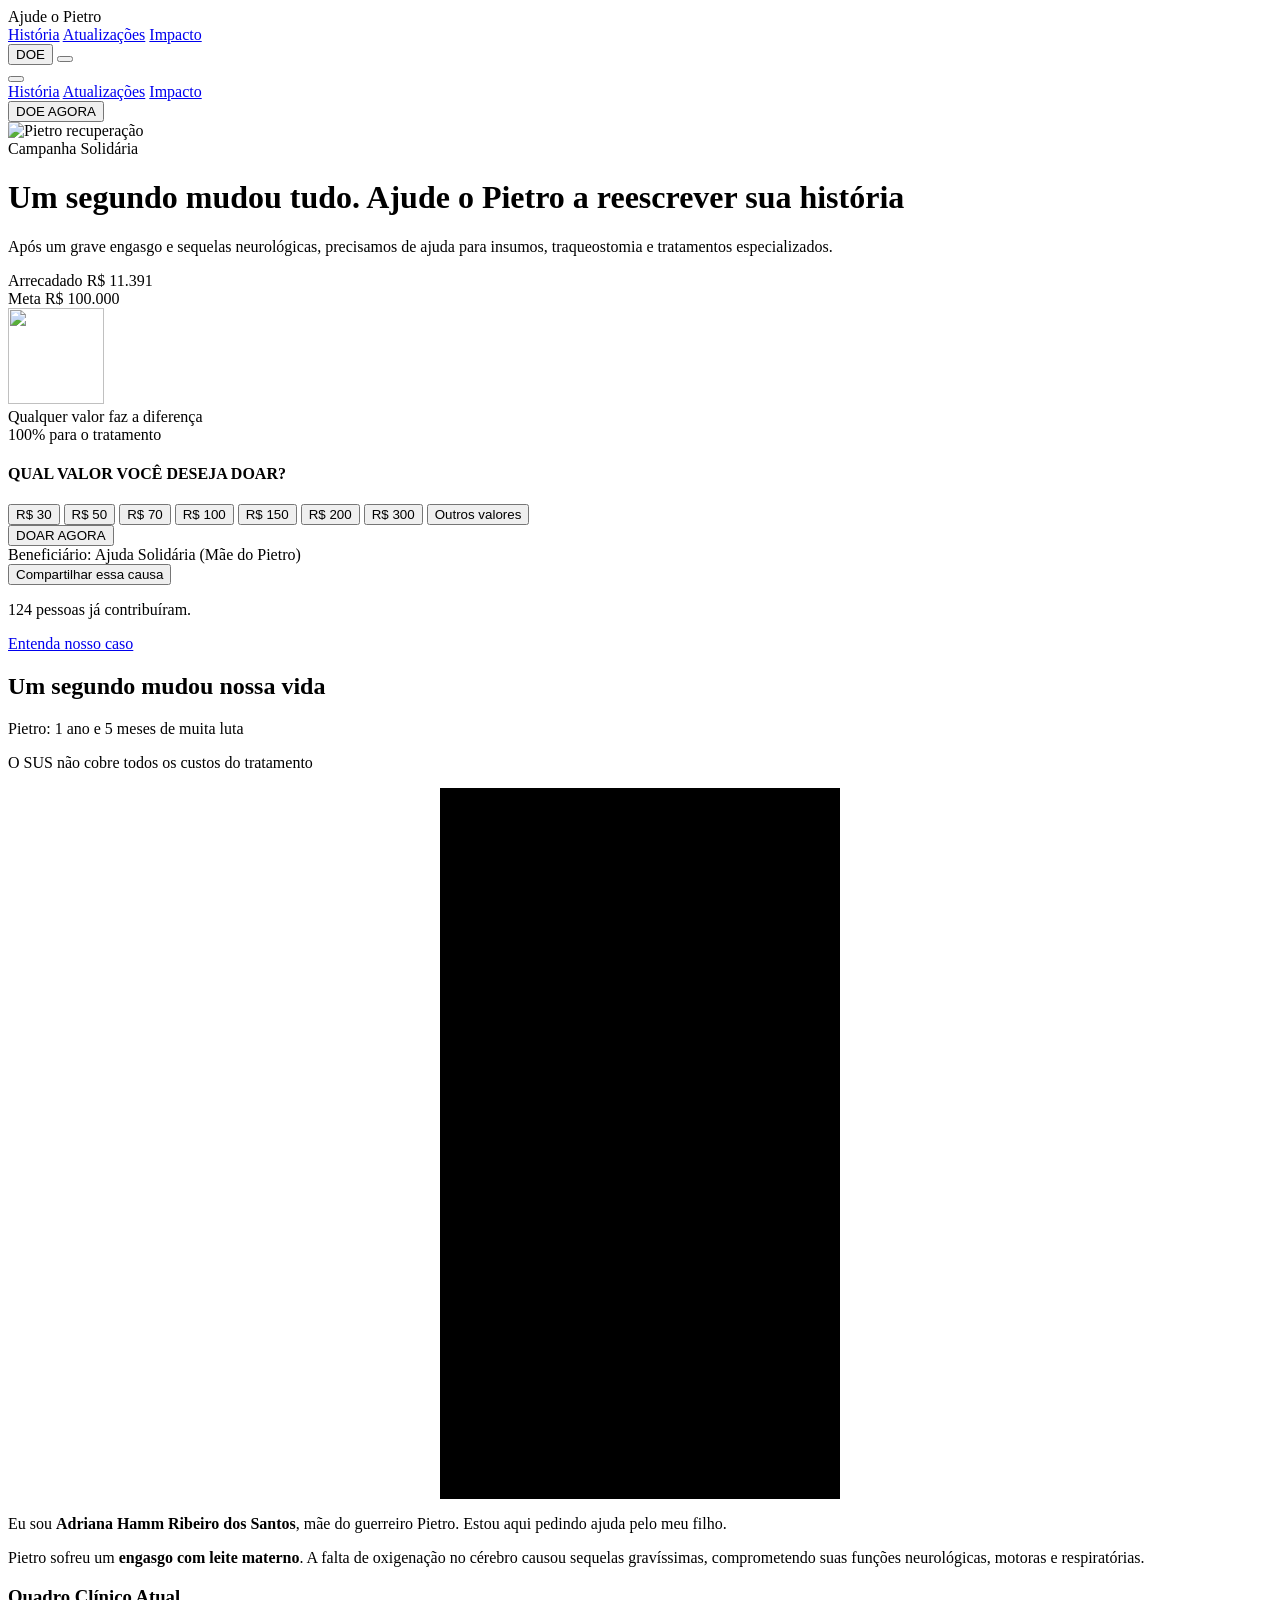
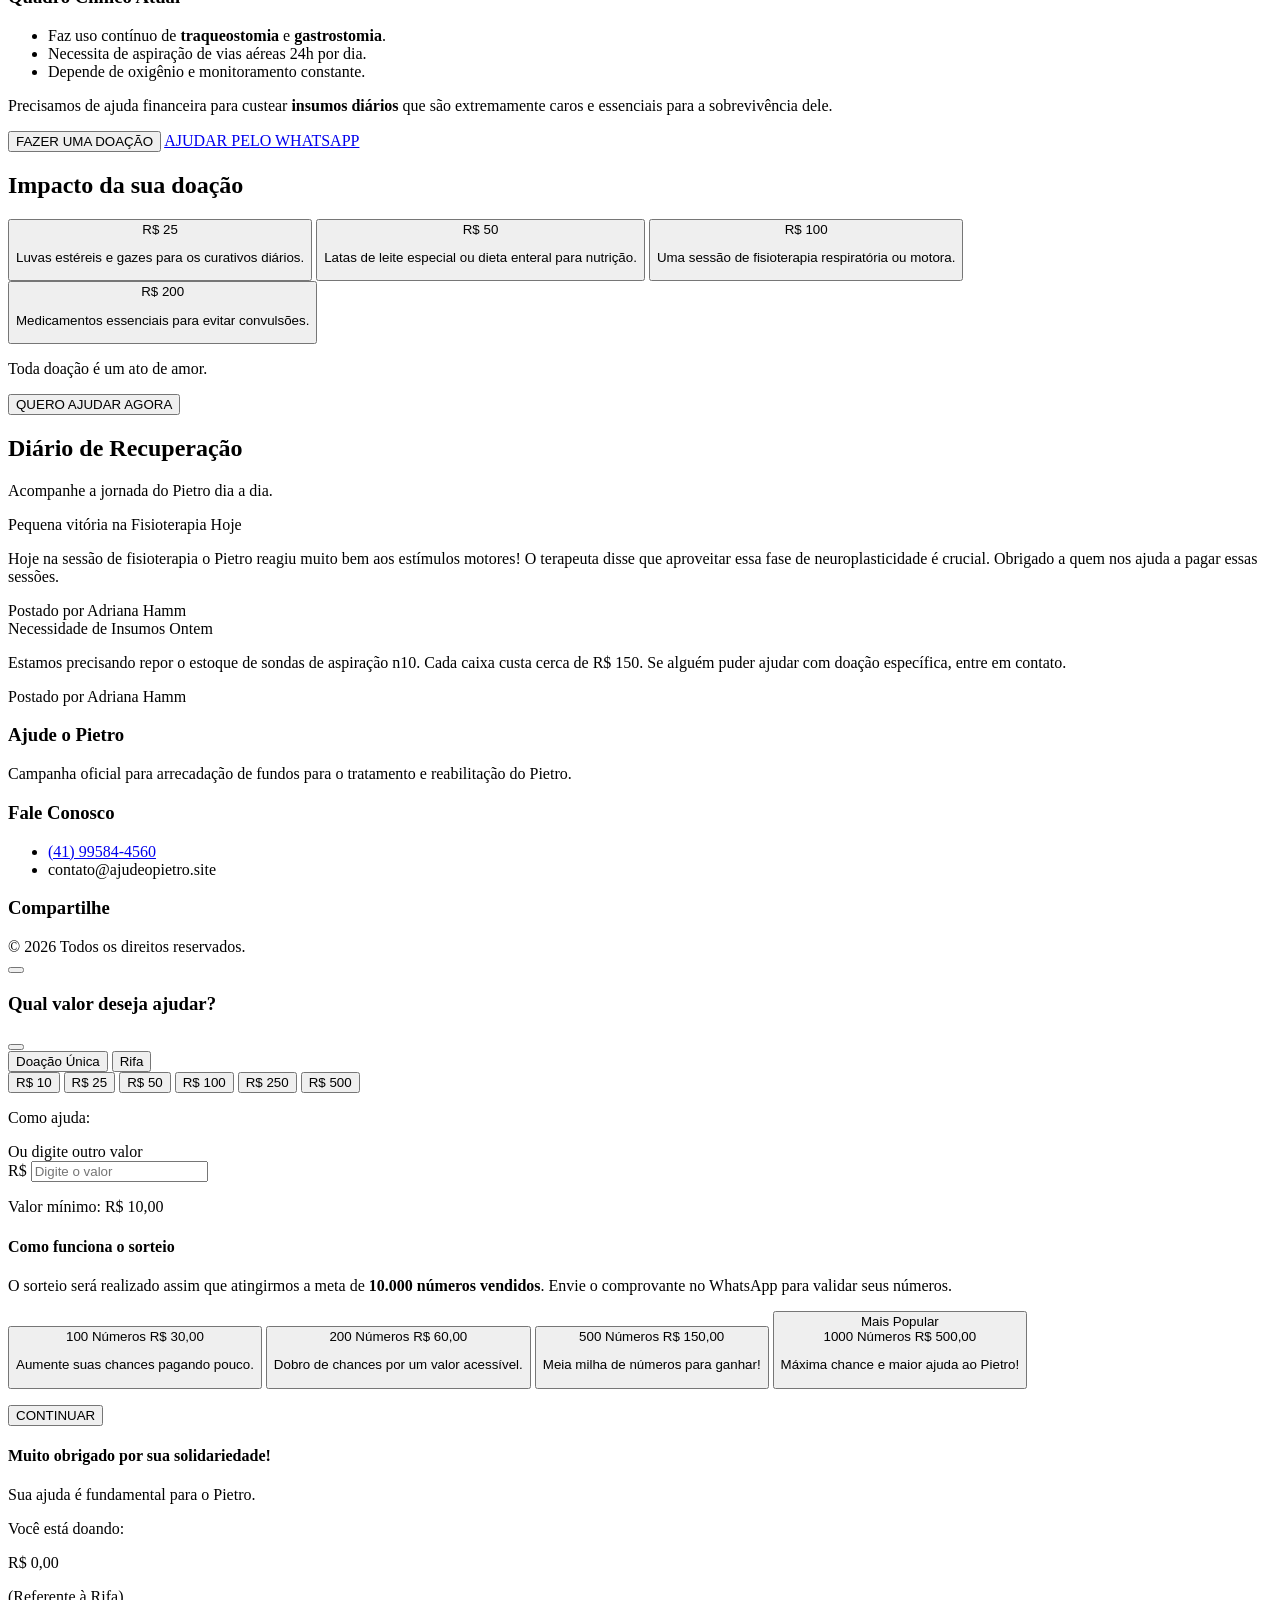
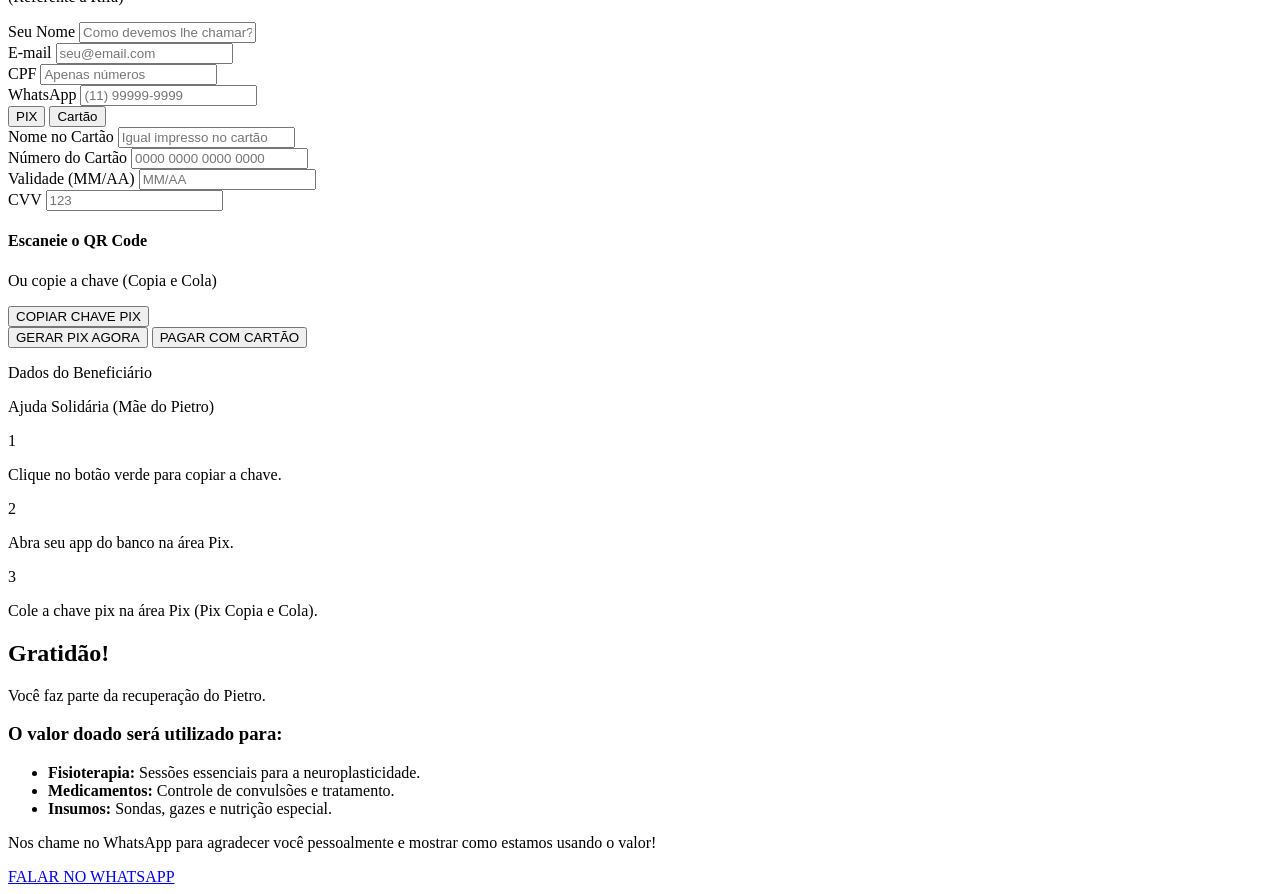
==== commit 43e29b09: "Replace broken Vturb video with new provided Vturb script" ====
--- a/index.html
+++ b/index.html
@@ -72,18 +72,35 @@
     </noscript>
     
 
-    <!-- Meta Pixel Code injected via script.js -->
-
+    <!-- Meta Pixel Code -->
+    <script>
+    !function(f,b,e,v,n,t,s)
+    {if(f.fbq)return;n=f.fbq=function(){n.callMethod?
+    n.callMethod.apply(n,arguments):n.queue.push(arguments)};
+    if(!f._fbq)f._fbq=n;n.push=n;n.loaded=!0;n.version='2.0';
+    n.queue=[];t=b.createElement(e);t.async=!0;
+    t.src=v;s=b.getElementsByTagName(e)[0];
+    s.parentNode.insertBefore(t,s)}(window, document,'script',
+    'https://connect.facebook.net/en_US/fbevents.js');
+    fbq('init', '979433968225484');
+    fbq('track', 'PageView');
+    </script>
+    <noscript><img height="1" width="1" style="display:none"
+    src="https://www.facebook.com/tr?id=979433968225484&ev=PageView&noscript=1"
+    /></noscript>
+    <!-- End Meta Pixel Code -->
     <!-- Scripts de Terceiros (Carregamento Otimizado) -->
     <script src="https://unpkg.com/lucide@latest"></script>
     <script src="https://cdn.jsdelivr.net/npm/@supabase/supabase-js@2"></script>
-    <script type="text/javascript"> 
-        // Vturb
-        var s=document.createElement("script"); 
-        s.src="https://scripts.converteai.net/b7394cb2-5de2-47d3-9c78-3a47c6c0c84c/players/698b55a72d330b14411790bb/v4/player.js";
-        s.async=!0;
-        document.head.appendChild(s); 
-    </script>
+    <!-- Vturb -->
+    <script>!function(i,n){i._plt=i._plt||(n&&n.timeOrigin?n.timeOrigin+n.now():Date.now())}(window,performance);</script>
+    <link rel="preload" href="https://scripts.converteai.net/c320b89b-f0a3-4f5a-b590-4ee879c87384/players/6a444f843ca878837326af03/v4/player.js" as="script">
+    <link rel="preload" href="https://scripts.converteai.net/lib/js/smartplayer-wc/v4/smartplayer.js" as="script">
+    <link rel="preload" href="https://cdn.converteai.net/c320b89b-f0a3-4f5a-b590-4ee879c87384/6a444f8045c504ea6cd4c641/main.m3u8" as="fetch">
+    <link rel="dns-prefetch" href="https://cdn.converteai.net">
+    <link rel="dns-prefetch" href="https://scripts.converteai.net">
+    <link rel="dns-prefetch" href="https://images.converteai.net">
+    <link rel="dns-prefetch" href="https://license.vturb.com">
 
 
     <link rel="stylesheet" href="style.css">
@@ -297,7 +314,8 @@
                 
                 <!-- Vturb Video Player -->
                 <div class="w-full max-w-[400px] mx-auto mb-8">
-                    <vturb-smartplayer id="vid-698b55a72d330b14411790bb" style="display: block; margin: 0 auto; width: 100%; max-width: 400px;"></vturb-smartplayer>
+                    <vturb-smartplayer id="vid-6a444f843ca878837326af03" style="display: block; margin: 0 auto; width: 100%; max-width: 400px;"><div class="vturb-player-placeholder" style="position: relative; width: 100%; padding: 177.77777777777777% 0 0; z-index: 0; background-color: black;"></div></vturb-smartplayer> 
+                    <script type="text/javascript"> var s=document.createElement("script"); s.src="https://scripts.converteai.net/c320b89b-f0a3-4f5a-b590-4ee879c87384/players/6a444f843ca878837326af03/v4/player.js", s.async=!0,document.head.appendChild(s); </script>
                 </div>
 
                 <p class="text-lg leading-relaxed text-slate-600 first-letter:text-5xl first-letter:font-serif first-letter:font-bold first-letter:mr-2 first-letter:float-left first-letter:text-brand-800">
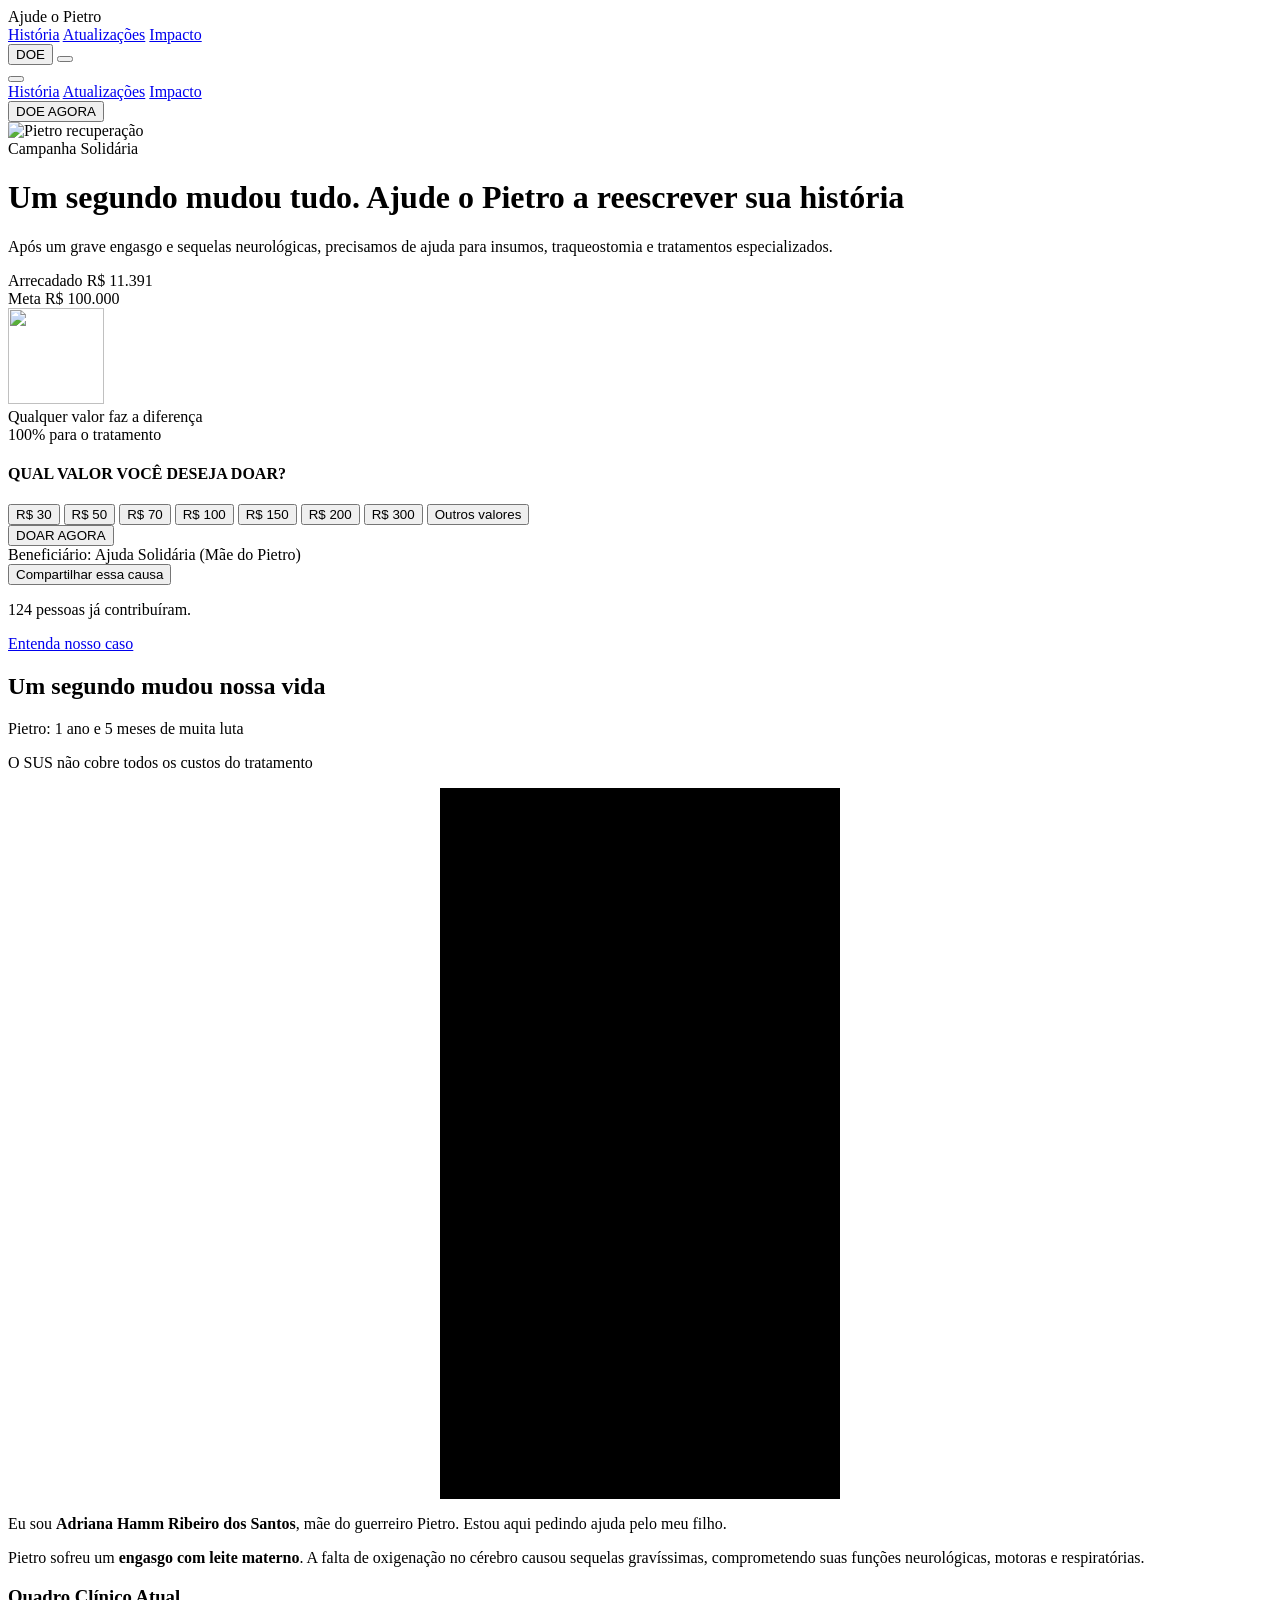
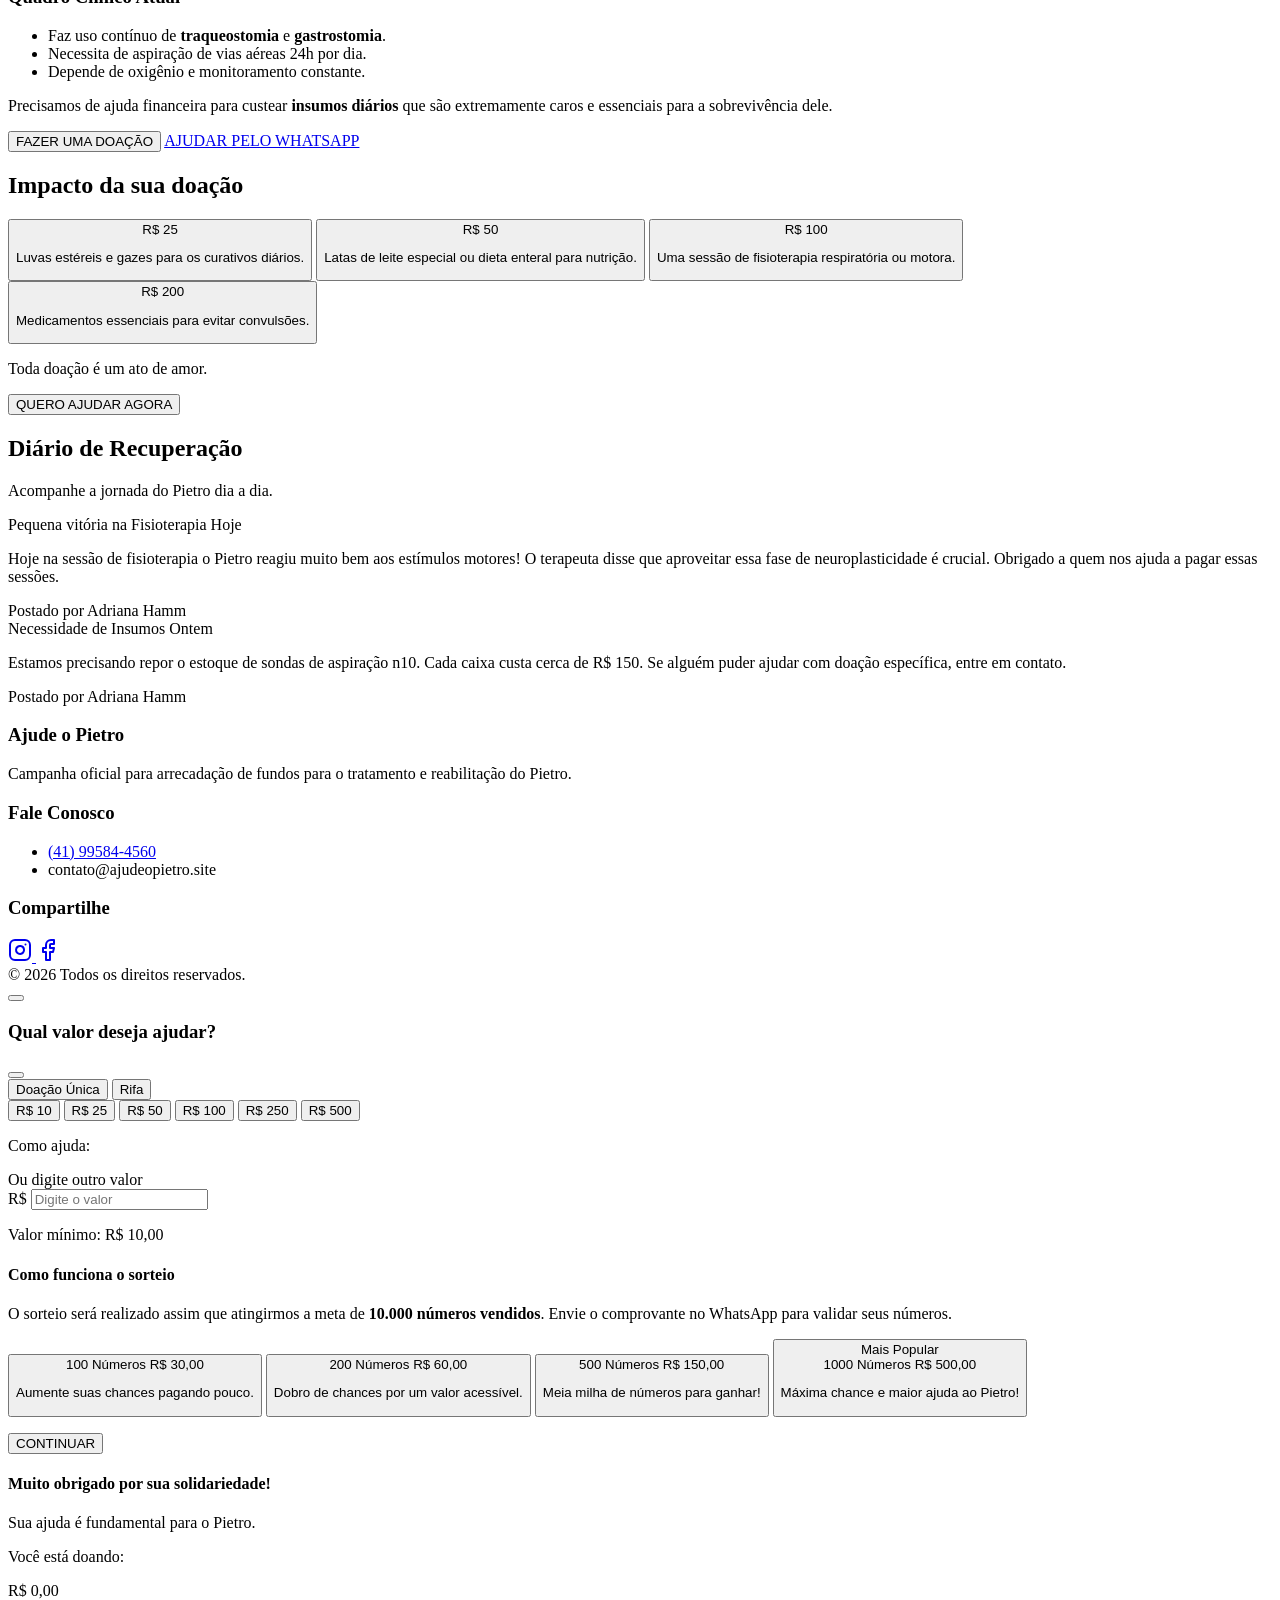
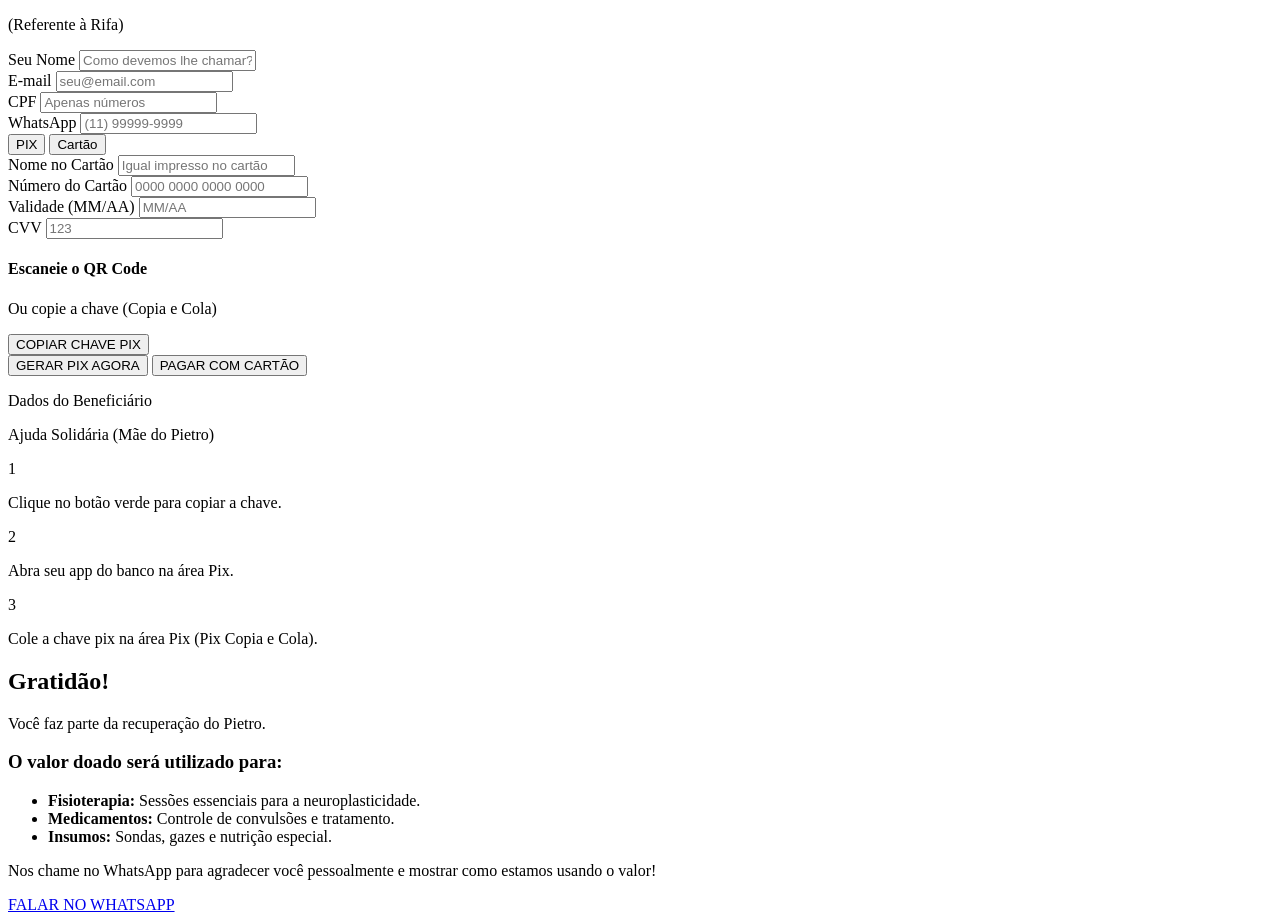
==== commit c908dbab: "Fix social icons by using inline SVGs instead of Lucide" ====
--- a/index.html
+++ b/index.html
@@ -501,11 +501,11 @@
             <div class="flex flex-col items-center md:items-start">
                 <h3 class="font-bold text-white mb-6 uppercase tracking-wider text-sm">Compartilhe</h3>
                 <div class="flex gap-4">
-                    <a href="#" class="w-12 h-12 bg-slate-800 hover:bg-brand-600 text-white rounded-xl flex items-center justify-center transition-all hover:-translate-y-1">
-                        <i data-lucide="instagram" class="w-6 h-6"></i>
+                    <a href="https://www.instagram.com/adriiana.hamm/" target="_blank" class="w-12 h-12 bg-brand-600 text-white rounded-xl flex items-center justify-center transition-all hover:-translate-y-1 shadow-lg shadow-brand-500/20">
+                        <svg xmlns="http://www.w3.org/2000/svg" width="24" height="24" viewBox="0 0 24 24" fill="none" stroke="currentColor" stroke-width="2" stroke-linecap="round" stroke-linejoin="round" class="w-6 h-6"><rect width="20" height="20" x="2" y="2" rx="5" ry="5"></rect><path d="M16 11.37A4 4 0 1 1 12.63 8 4 4 0 0 1 16 11.37z"></path><line x1="17.5" x2="17.51" y1="6.5" y2="6.5"></line></svg>
                     </a>
-                    <a href="#" class="w-12 h-12 bg-slate-800 hover:bg-blue-600 text-white rounded-xl flex items-center justify-center transition-all hover:-translate-y-1">
-                        <i data-lucide="facebook" class="w-6 h-6"></i>
+                    <a href="https://www.facebook.com/profile.php?id=100091579075486" target="_blank" class="w-12 h-12 bg-blue-600 text-white rounded-xl flex items-center justify-center transition-all hover:-translate-y-1 shadow-lg shadow-blue-500/20">
+                        <svg xmlns="http://www.w3.org/2000/svg" width="24" height="24" viewBox="0 0 24 24" fill="none" stroke="currentColor" stroke-width="2" stroke-linecap="round" stroke-linejoin="round" class="w-6 h-6"><path d="M18 2h-3a5 5 0 0 0-5 5v3H7v4h3v8h4v-8h3l1-4h-4V7a1 1 0 0 1 1-1h3z"></path></svg>
                     </a>
                 </div>
             </div>
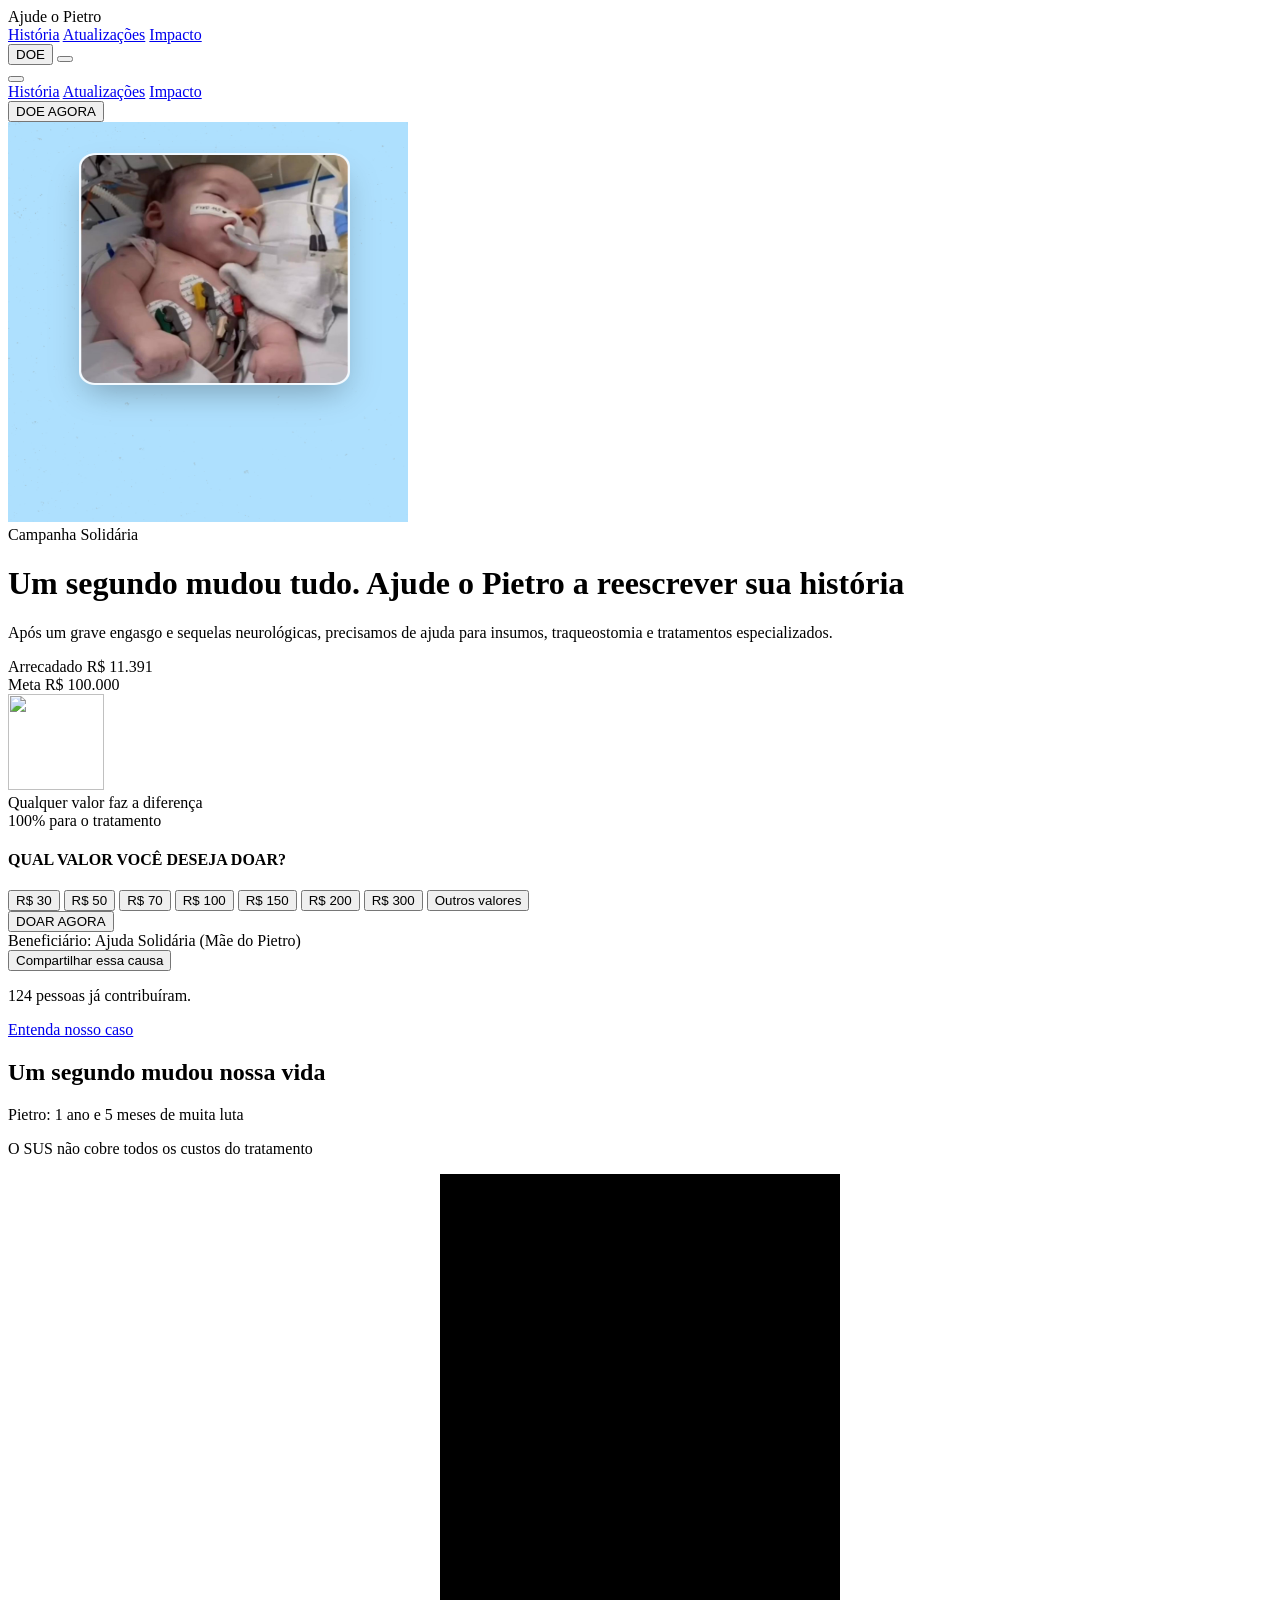
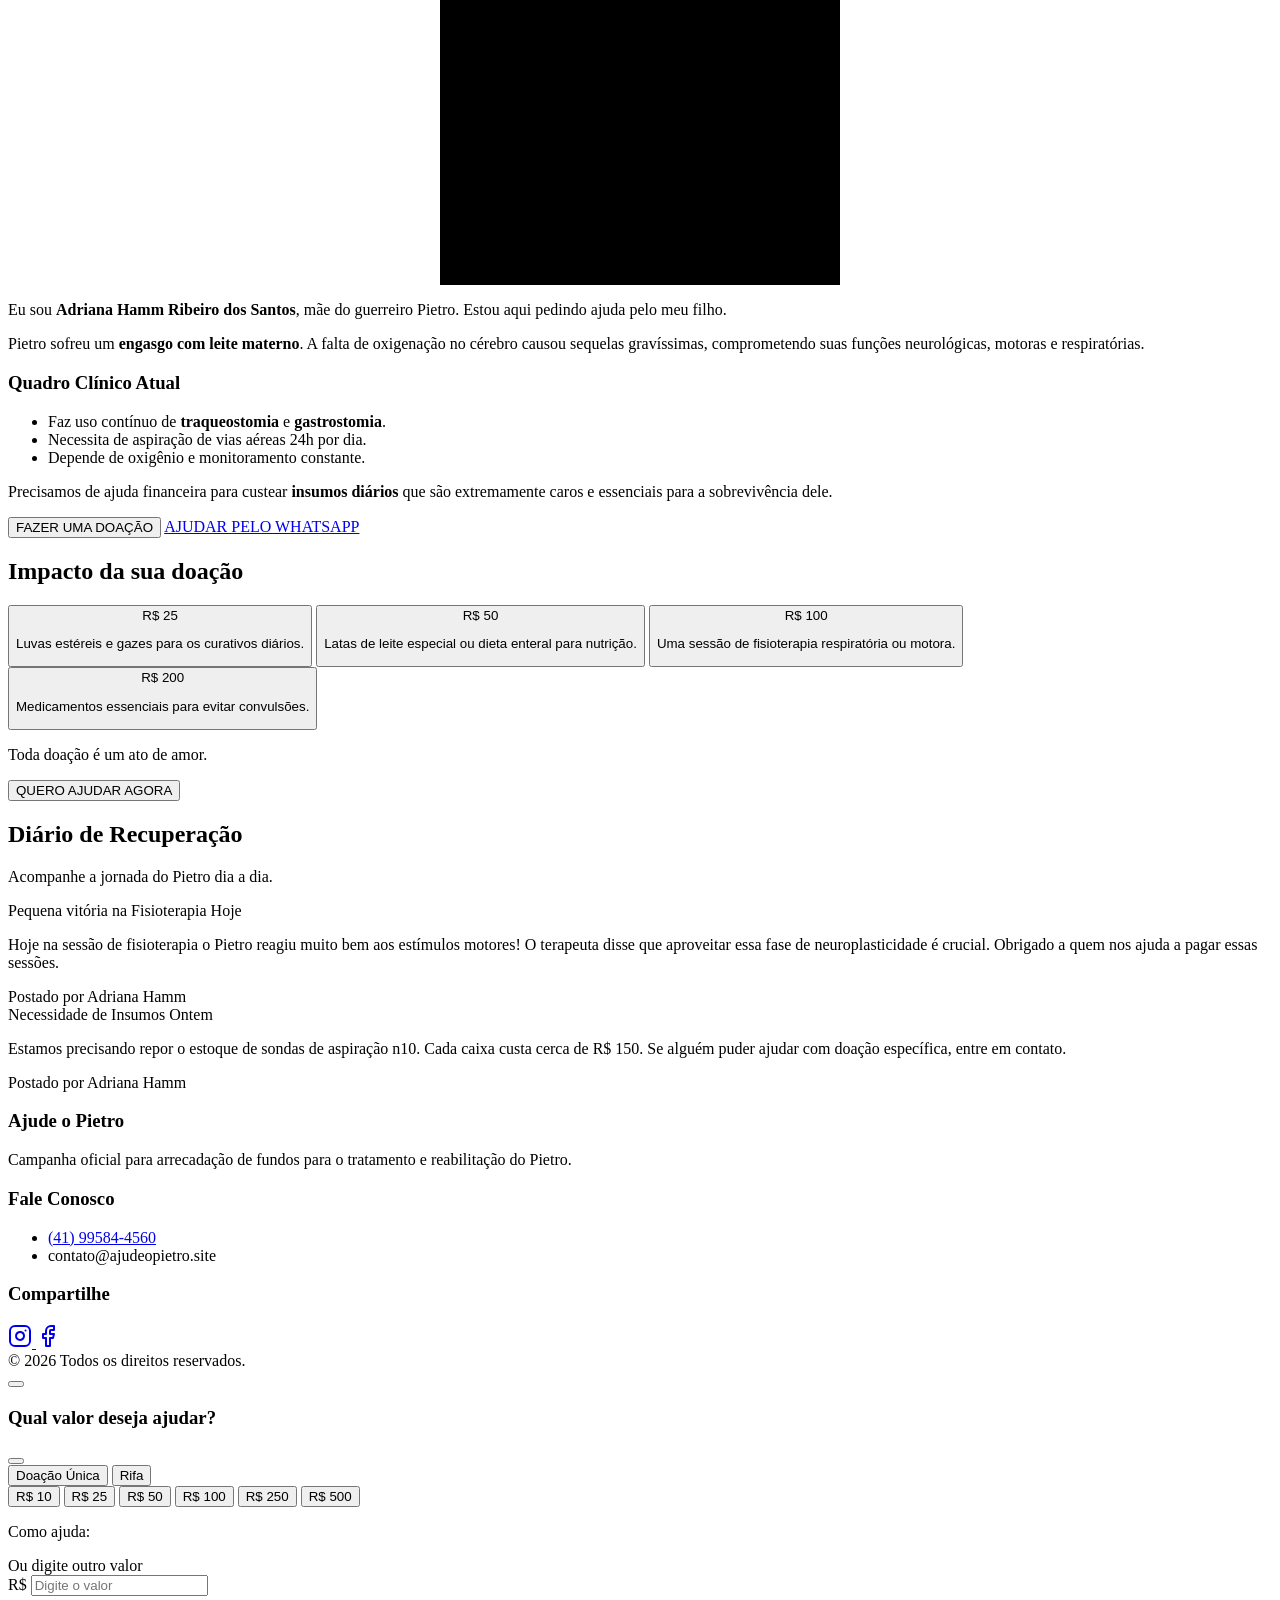
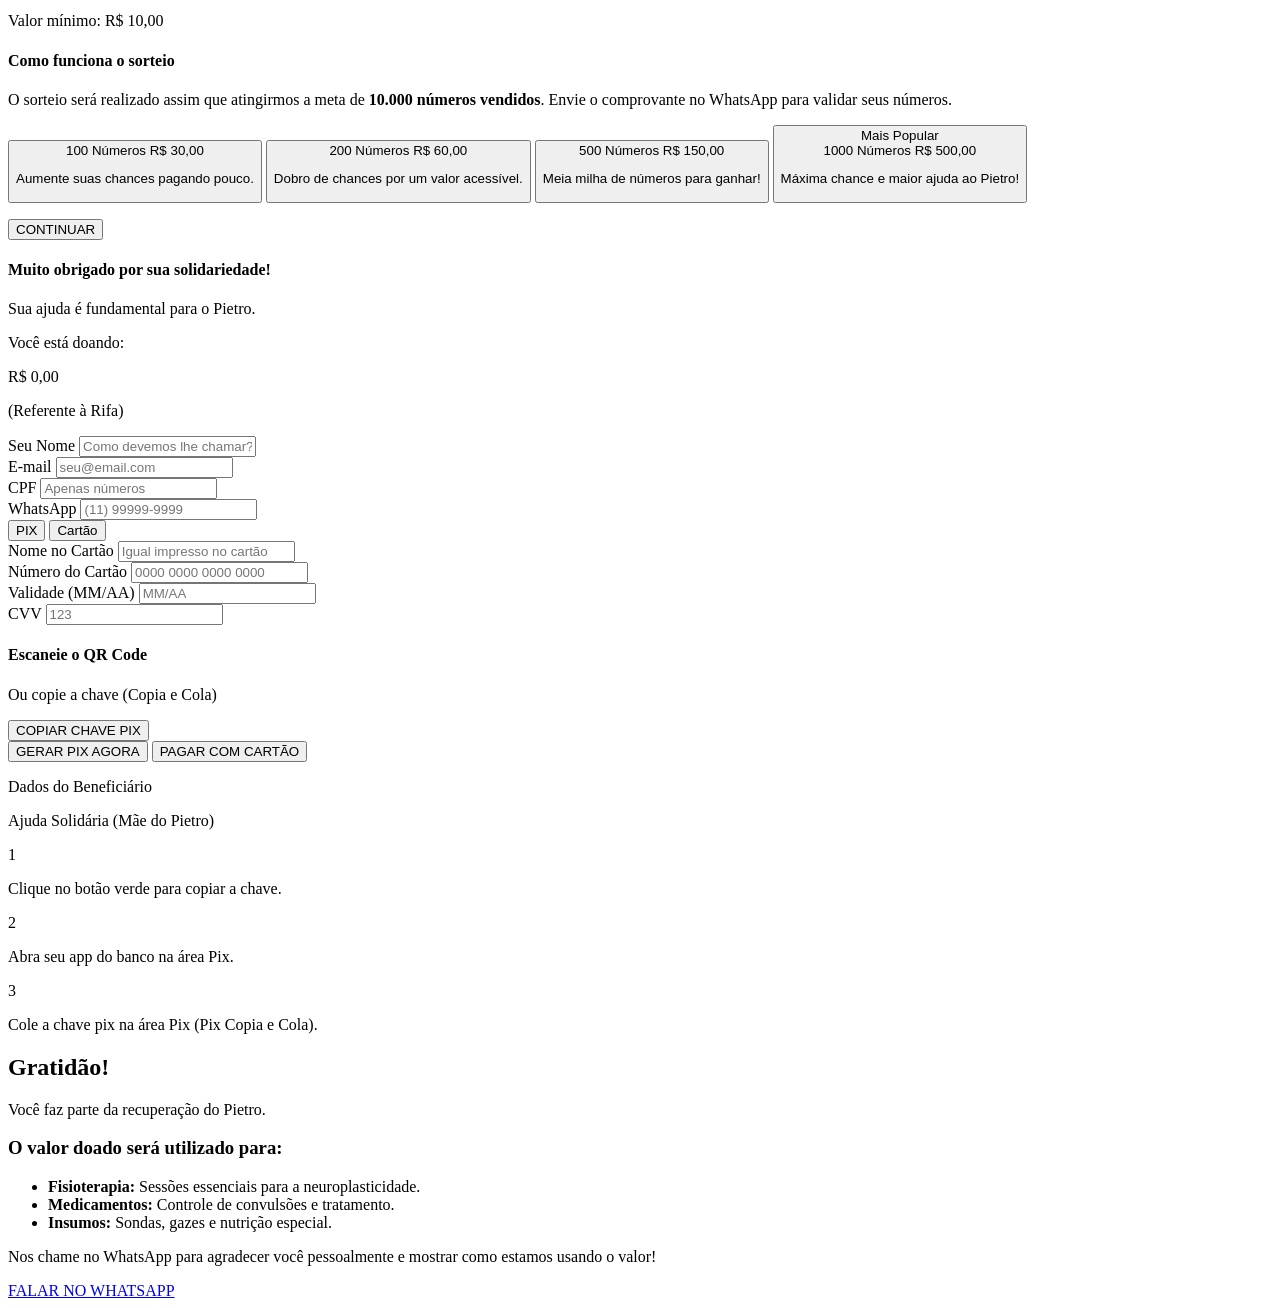
==== commit 8415e8c7: "Update hero image with uploaded photo" ====
--- a/index.html
+++ b/index.html
@@ -181,7 +181,7 @@
             <!-- Main Image Column -->
             <div class="w-full md:w-1/2 flex flex-col items-center">
                 <div class="relative w-full max-w-[400px] rounded-3xl overflow-hidden shadow-2xl border-4 border-white/60 group bg-brand-100 flex items-center justify-center transform md:rotate-[-2deg] hover:rotate-0 transition-all duration-500">
-                    <img src="https://i.ibb.co/sv1fkF4d/pietro-jpg.jpg" alt="Pietro recuperação" class="w-full h-auto object-cover" fetchpriority="high" decoding="async" width="400" height="400" />
+                    <img src="assets/pietro-rosto.png" alt="Pietro recuperação" class="w-full h-auto object-cover" fetchpriority="high" decoding="async" width="400" height="400" />
                 </div>
             </div>
 
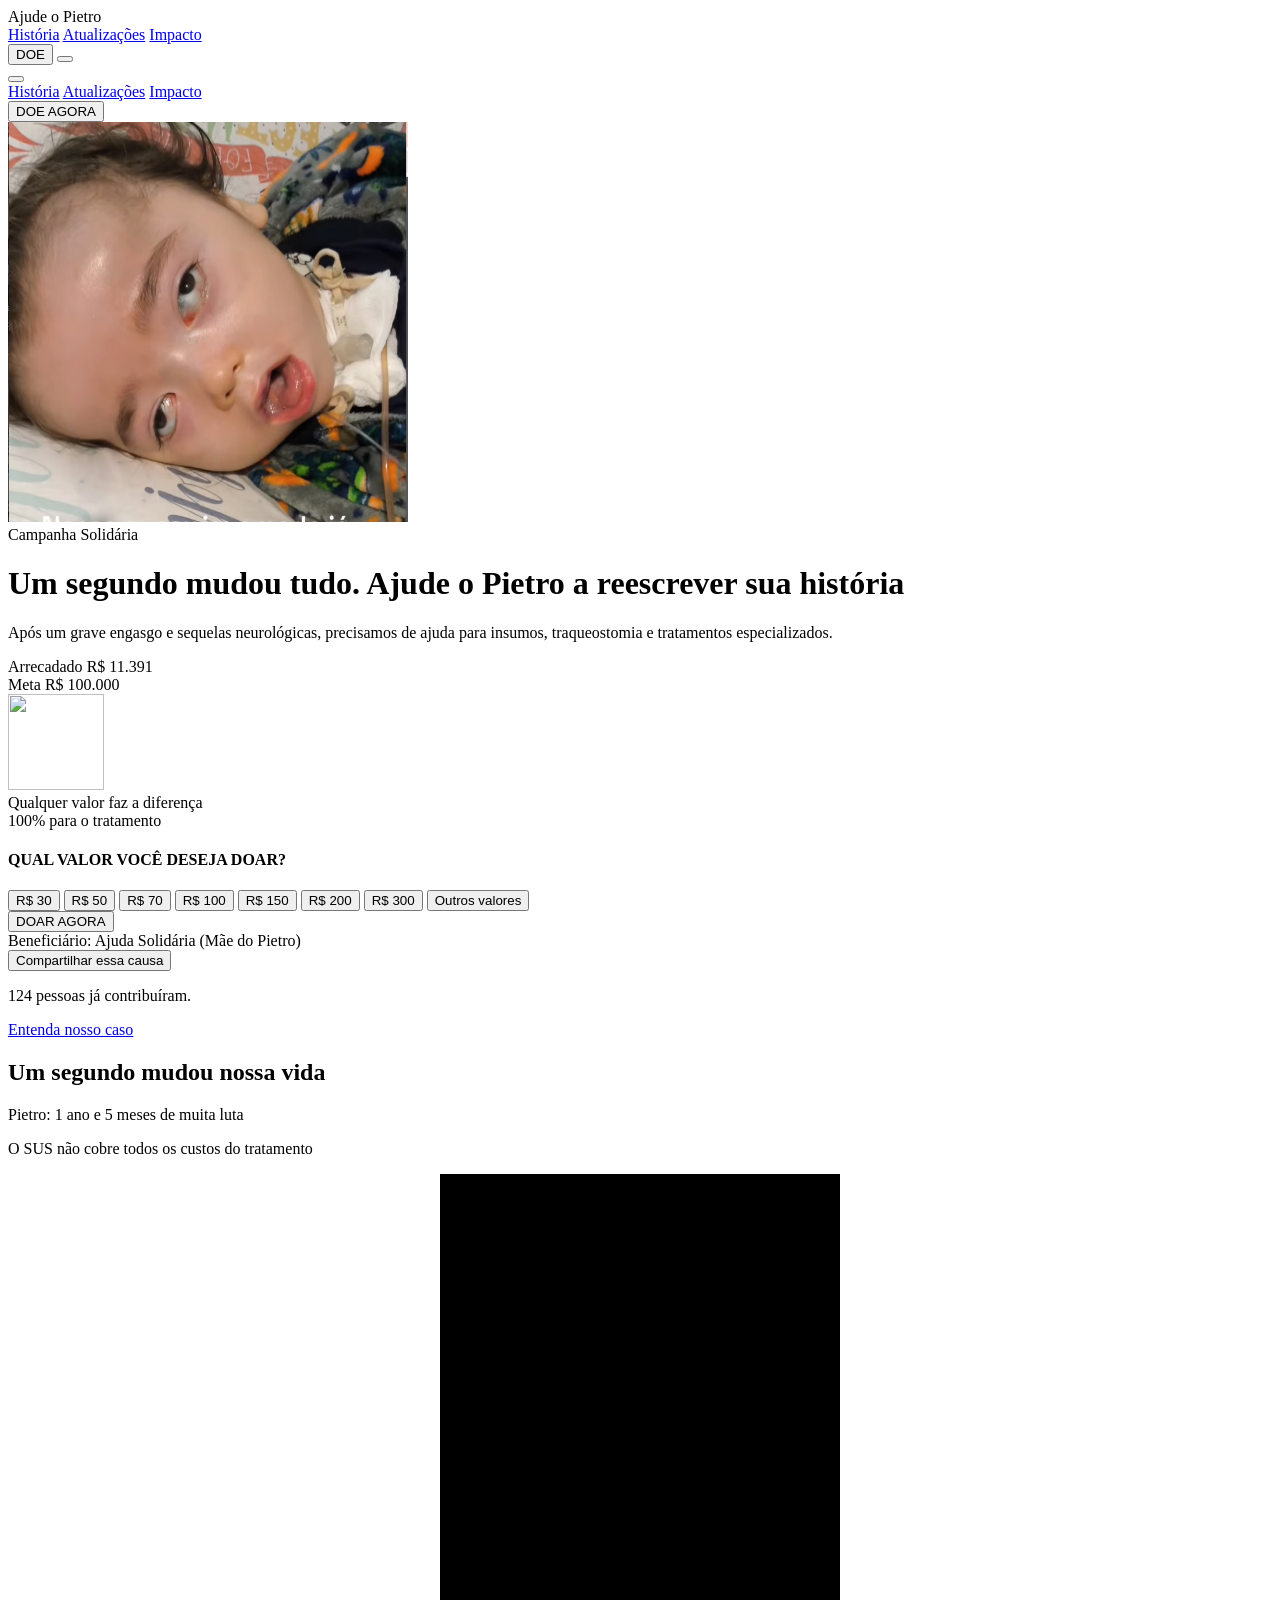
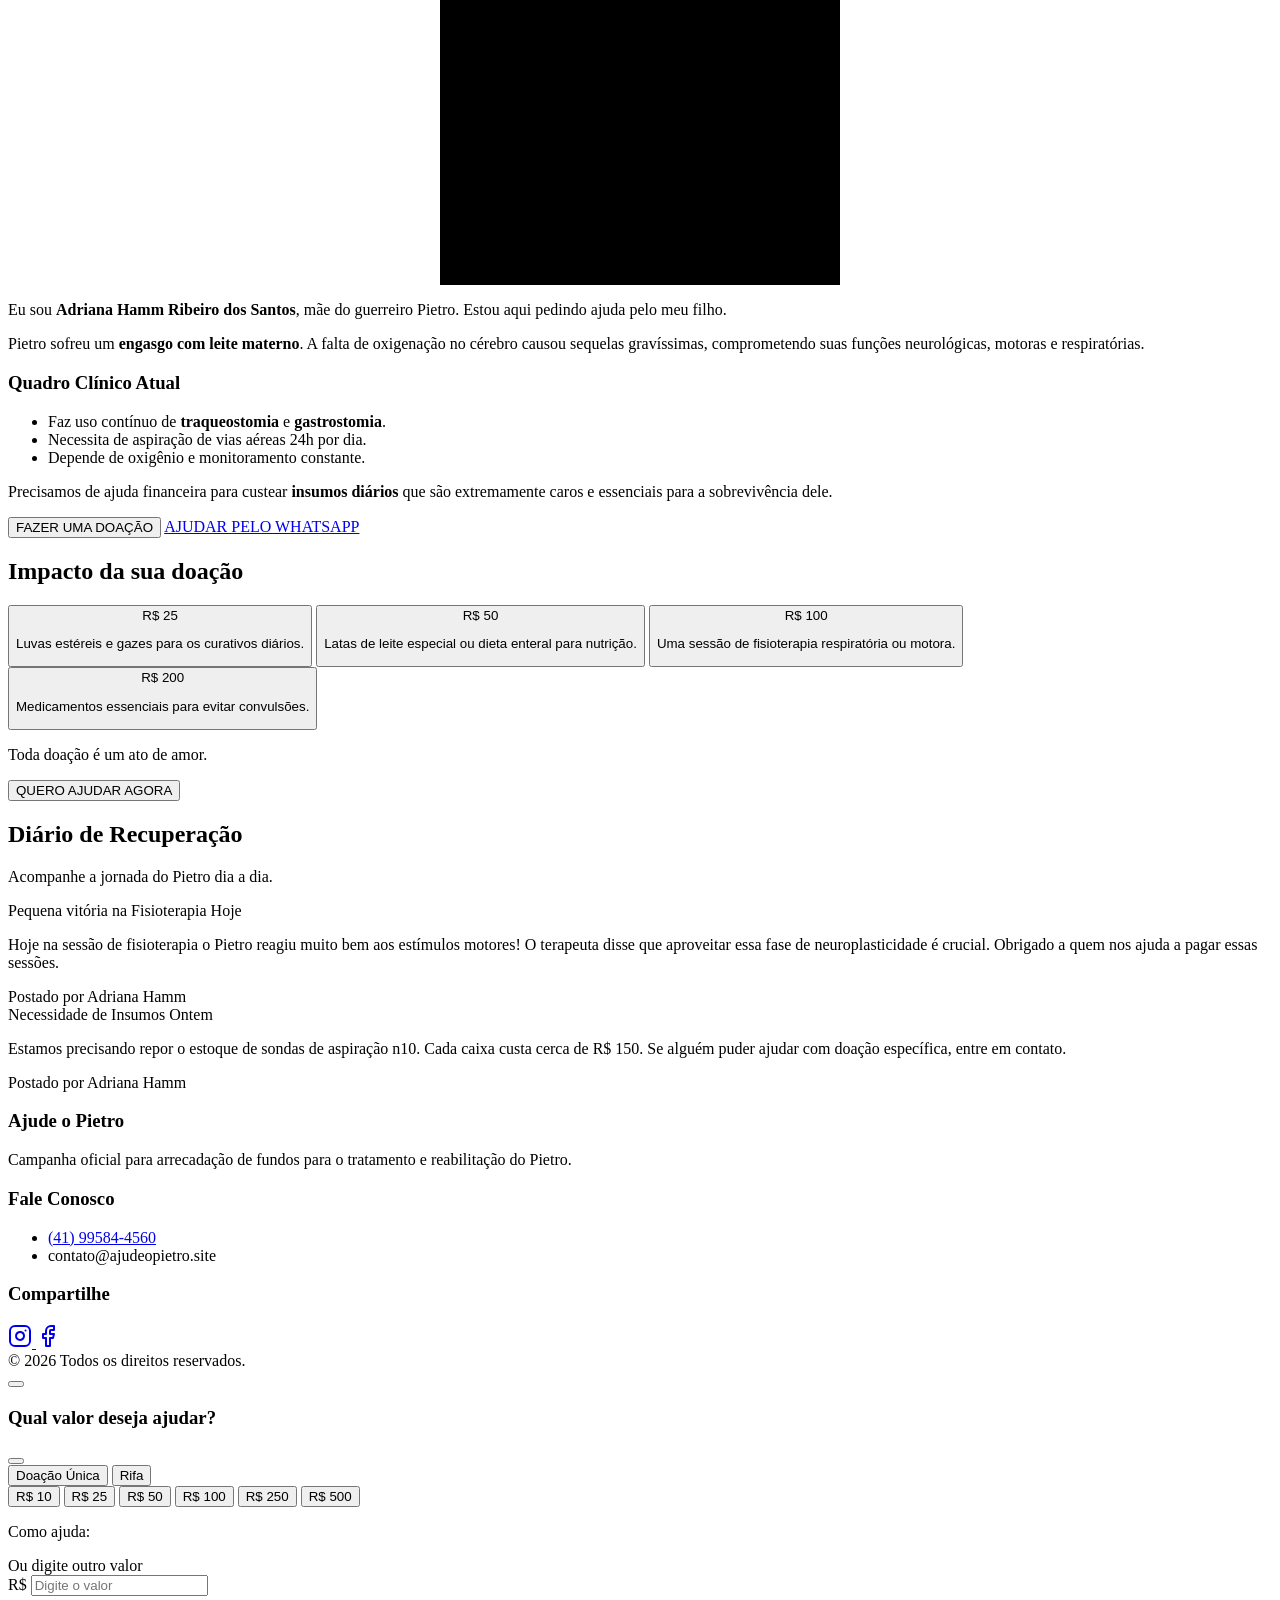
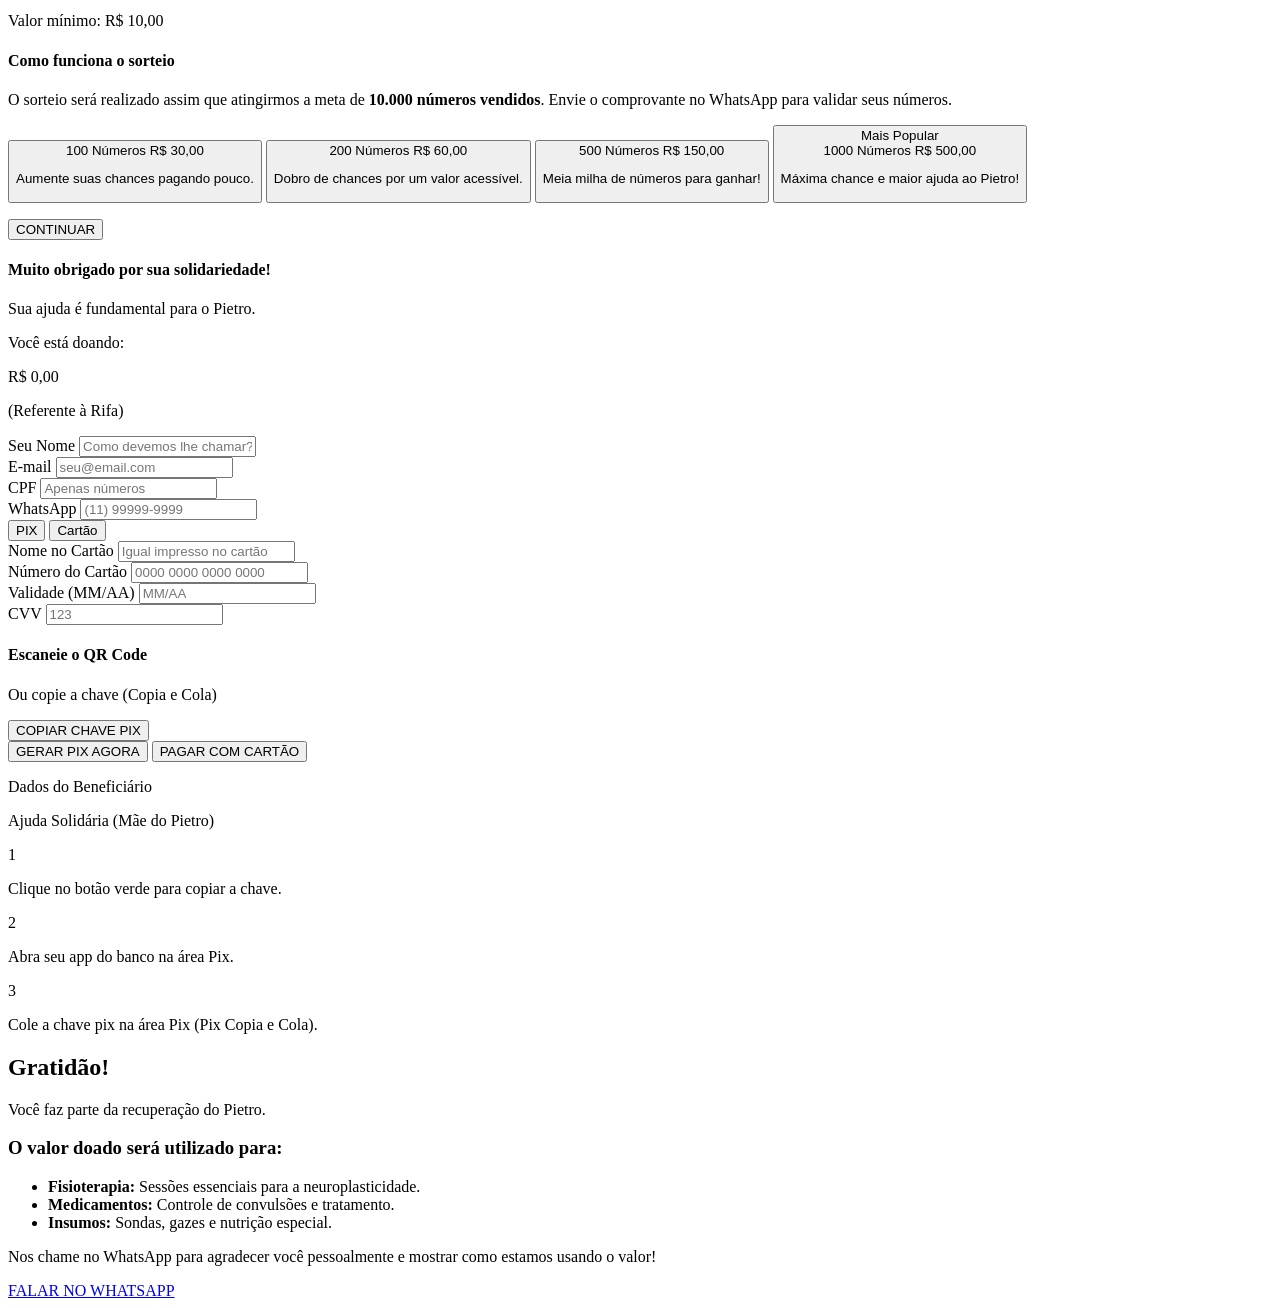
==== commit ead81cef: "Update cache buster to force download of new face photo" ====
--- a/index.html
+++ b/index.html
@@ -181,7 +181,7 @@
             <!-- Main Image Column -->
             <div class="w-full md:w-1/2 flex flex-col items-center">
                 <div class="relative w-full max-w-[400px] rounded-3xl overflow-hidden shadow-2xl border-4 border-white/60 group bg-brand-100 flex items-center justify-center transform md:rotate-[-2deg] hover:rotate-0 transition-all duration-500">
-                    <img src="assets/pietro-rosto.png" alt="Pietro recuperação" class="w-full h-auto object-cover" fetchpriority="high" decoding="async" width="400" height="400" />
+                    <img src="assets/pietro-rosto.png?v=3" alt="Pietro recuperação" class="w-full h-auto object-cover" fetchpriority="high" decoding="async" width="400" height="400" />
                 </div>
             </div>
 
